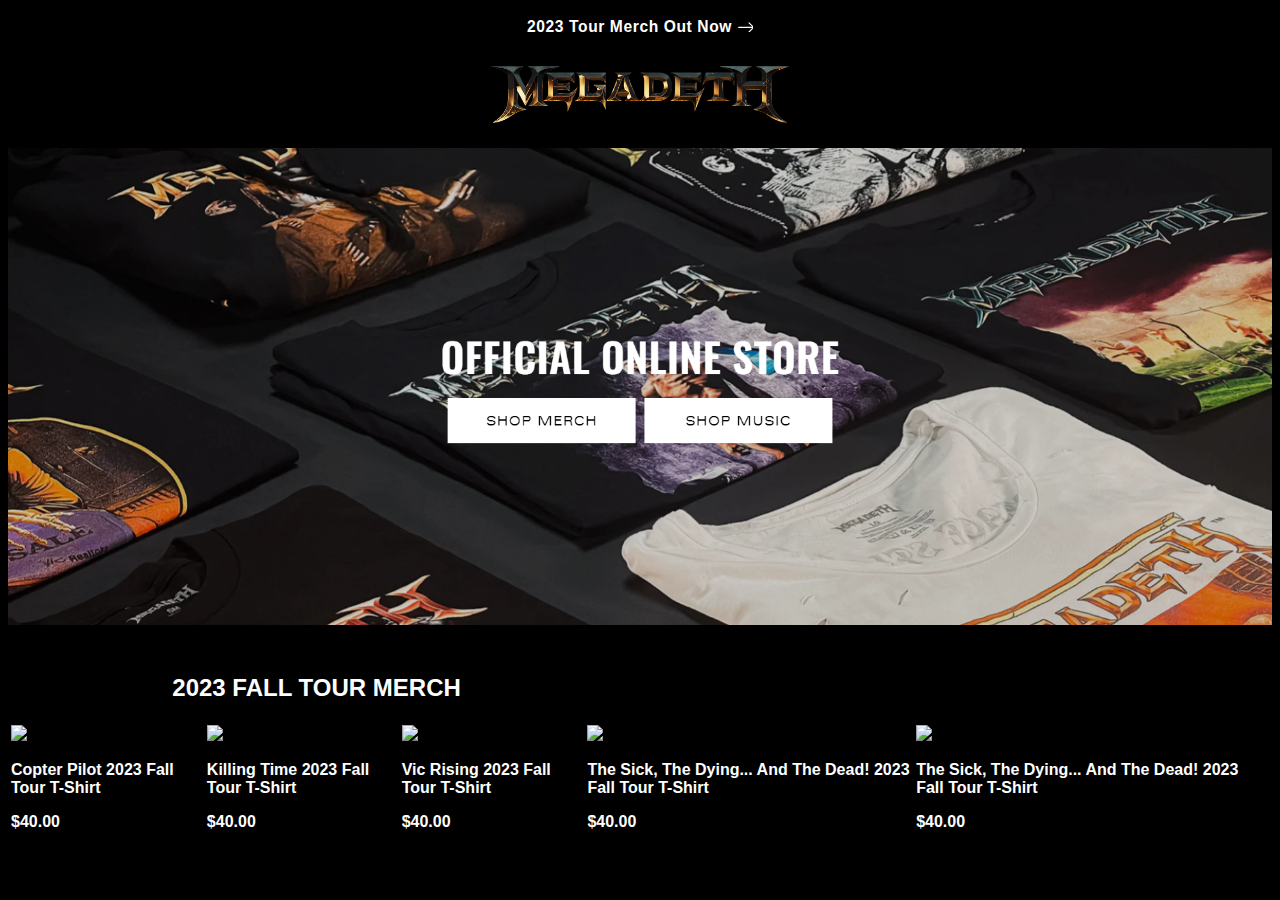
==== index.html @ 1847ee21 "Add files via upload" ====
<!DOCTYPE html>
<html lang="en" style="--header-height: 65px;">
<head>
    <meta charset="UTF-8">
    <meta name="viewport" content="width=device-width, initial-scale=1.0">
    <title>Megadeth Offical</title>
    <link rel="stylesheet" type="text/css" href="MasterLayout.css"/>
    <link rel="icon" type="image/png" href="//usstore.megadeth.com/cdn/shop/files/MEGADETH-favicon-logo.png?crop=center&height=32&v=1688750892&width=32" />
</head>
<body class="main"> 
    <div class="utilityBar">   
        <div>
            <a class="a-utilityBar" href="">
                <p class="p-utilityBar">
                    <span>2023 Tour Merch Out Now</span>
                    <svg xmlns="http://www.w3.org/2000/svg" width="16" height="16" fill="currentColor" class="bi bi-arrow-right" viewBox="0 0 14 10">
                            <path fill-rule="evenodd" d="M1 8a.5.5 0 0 1 .5-.5h11.793l-3.147-3.146a.5.5 0 0 1 .708-.708l4 4a.5.5 0 0 1 0 .708l-4 4a.5.5 0 0 1-.708-.708L13.293 8.5H1.5A.5.5 0 0 1 1 8z"/>
                    </svg>
                </p>
            </a>     
        </div>
        <div class="localization-wrapper"></div>                                 
    </div>
    <div class="top-logo">
        <img src="images/megadeth-logo.png" 
        srcset="images/megadeth-logo.png width=300 300w, images/megadeth-logo.png width=450 450w, images/megadeth-logo.png width=600 600w"
        size="(max-width: 600px) 50vw, 300px"
        />
    </div>
    <div class="mainContent">
        <div class="pic1">
            <img src="images/pic1.png" />
        </div>
        <div class="fall">
            <h2>2023 FALL TOUR MERCH</h2>
            <table class="product-table">
                <tr>
                    <td id="product-id">
                        <img src="images/tee1.png" />
                        <p id="product-name">
                            <a id="a-product-name" href="">Copter Pilot 2023 Fall Tour T-Shirt</a>
                        </p>
                        <p id="price">$40.00</p>
                    </td>
                    <td>
                        <img src="images/tee2.png" />
                        <p id="product-name">
                            <a id="a-product-name" href="">Killing Time 2023 Fall Tour T-Shirt</a>
                        </p>
                        <p id="price">$40.00</p>
                    </td>
                    <td>
                        <img src="images/tee3.png" />
                        <p id="product-name">
                            <a id="a-product-name" href="">Vic Rising 2023 Fall Tour T-Shirt</a>
                        </p>
                        <p id="price">$40.00</p>
                    </td>
                    <td>
                        <img src="images/tee4.png" />
                        <p id="product-name">
                            <a id="a-product-name" href="">The Sick, The Dying... And The Dead! 2023 Fall Tour T-Shirt</a>
                        </p>
                        <p id="price">$40.00</p>
                    </td>
                    <td>
                        <img src="images/tee4.png" />
                        <p id="product-name">
                            <a id="a-product-name" href="">The Sick, The Dying... And The Dead! 2023 Fall Tour T-Shirt</a>
                        </p>
                        <p id="price">$40.00</p>
                    </td>
                    <td></td>
                    <td></td>
                    <td></td>
                    <td></td>
                    <td></td>
                    <td></td>
                    <td></td>
                </tr>
            </table>
        </div>
        <div></div>
        <div></div>
        <div></div>
        <div></div>
        <div></div>
        <div></div>
        <div></div>
        <div></div>
        <div></div>
    </div>
    <div class="bottomMenu">
    </div>
</body>
</html>
---- MasterLayout.css ----
body{
    background-color:black;
    font-family: Oswald, sans-serif;
}

.ultilityBar{
    width:auto;
    height:40px;
}

.a-utilityBar{
    height:100%;
    color: white;
    text-decoration: none;
    text-align: center;
    letter-spacing: 0.6px;   
    --font-heading-weight: 600;
}

.a-utilityBar:hover{
    text-decoration: underline;
}

.p-utilityBar{
    margin-left: auto;
    margin-right: auto; 
    font-weight: bolder;
    font-style: normal;
    font-size: 15.6px;
}

.top-logo img{
    width: 300px;
    display: block;
    margin-left: auto;
    margin-right: auto;
    margin-top: 30px;
}

.mainContent{
    margin-top: 25px;
}

.pic1 img{
    width: 100%;
}

.fall{
    color: white;
    font-weight: bold;
    width: 100%;
    margin-top: 45px;
}

.fall h2{
    width: 70%;
    margin-left: 13%;
}

#a-product-name{
    text-decoration: none;
    color: white;
}

#a-product-name:hover{
    text-decoration: underline;
}
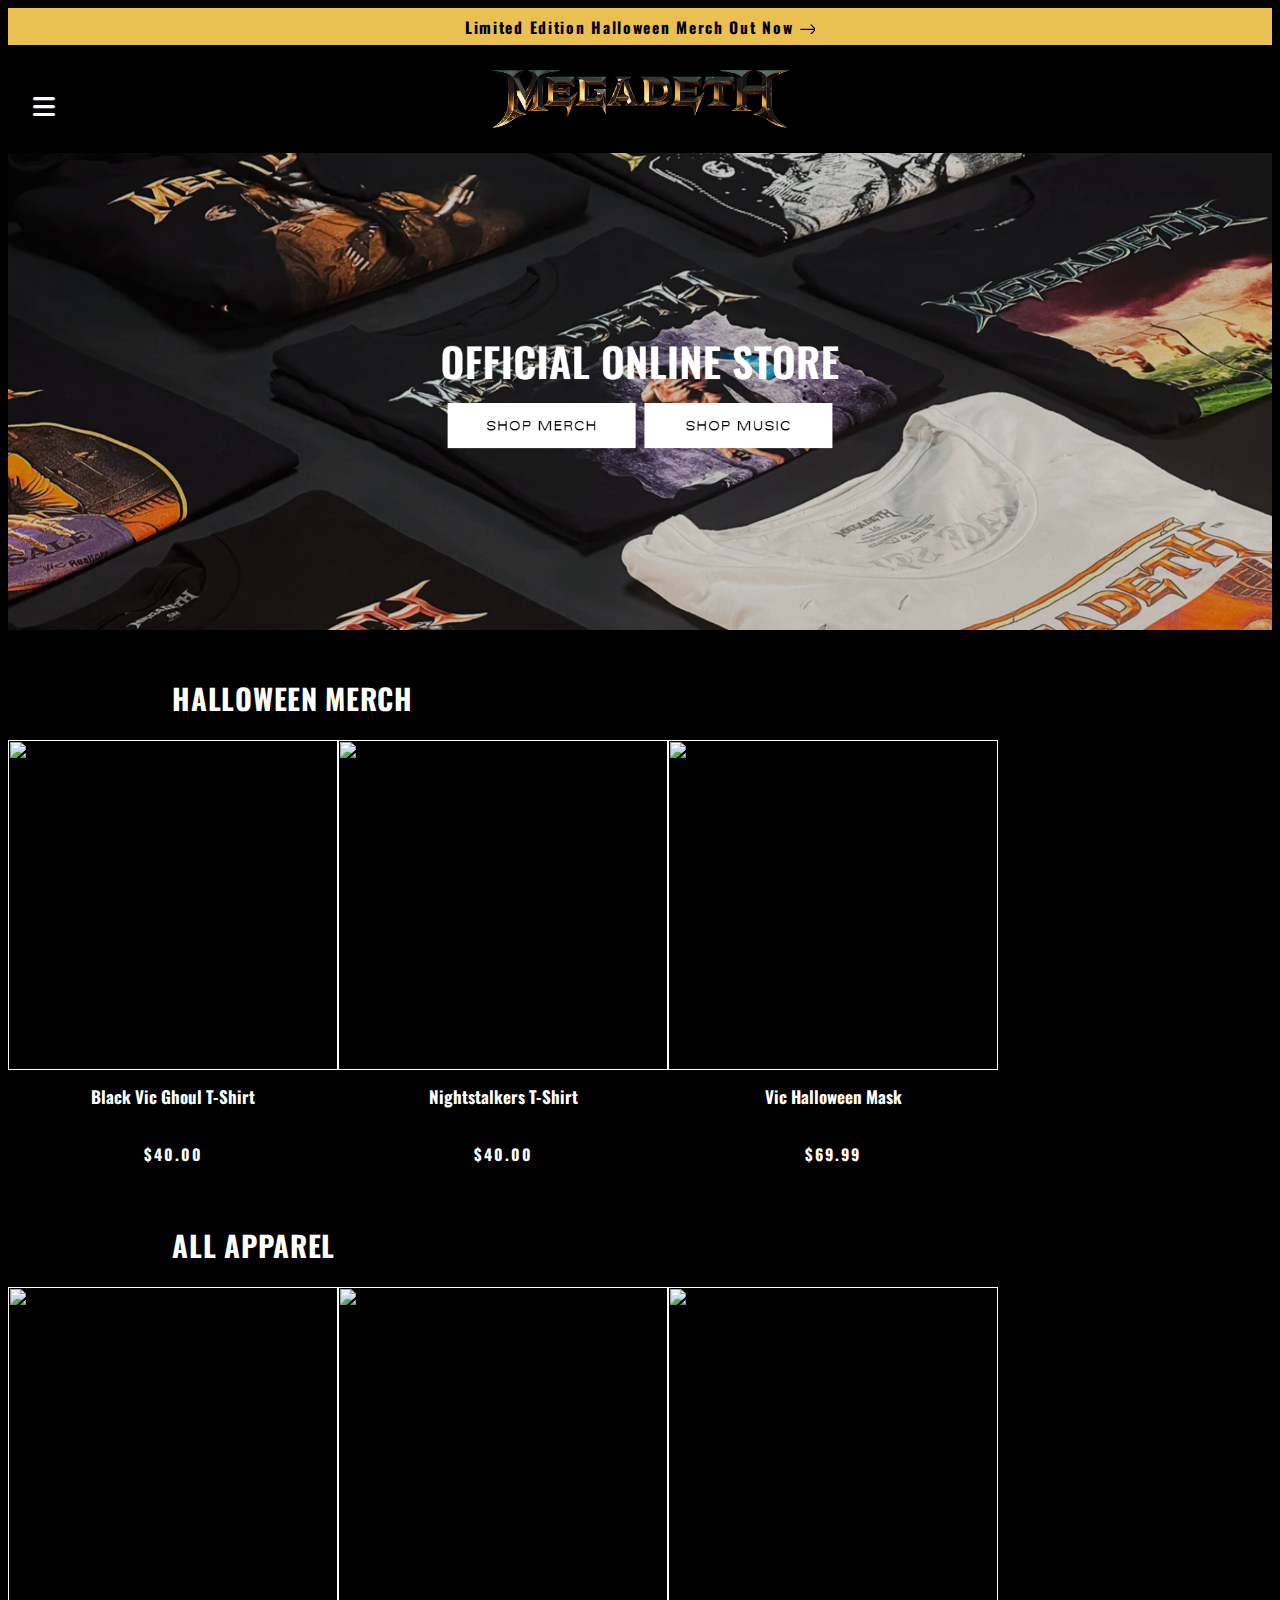
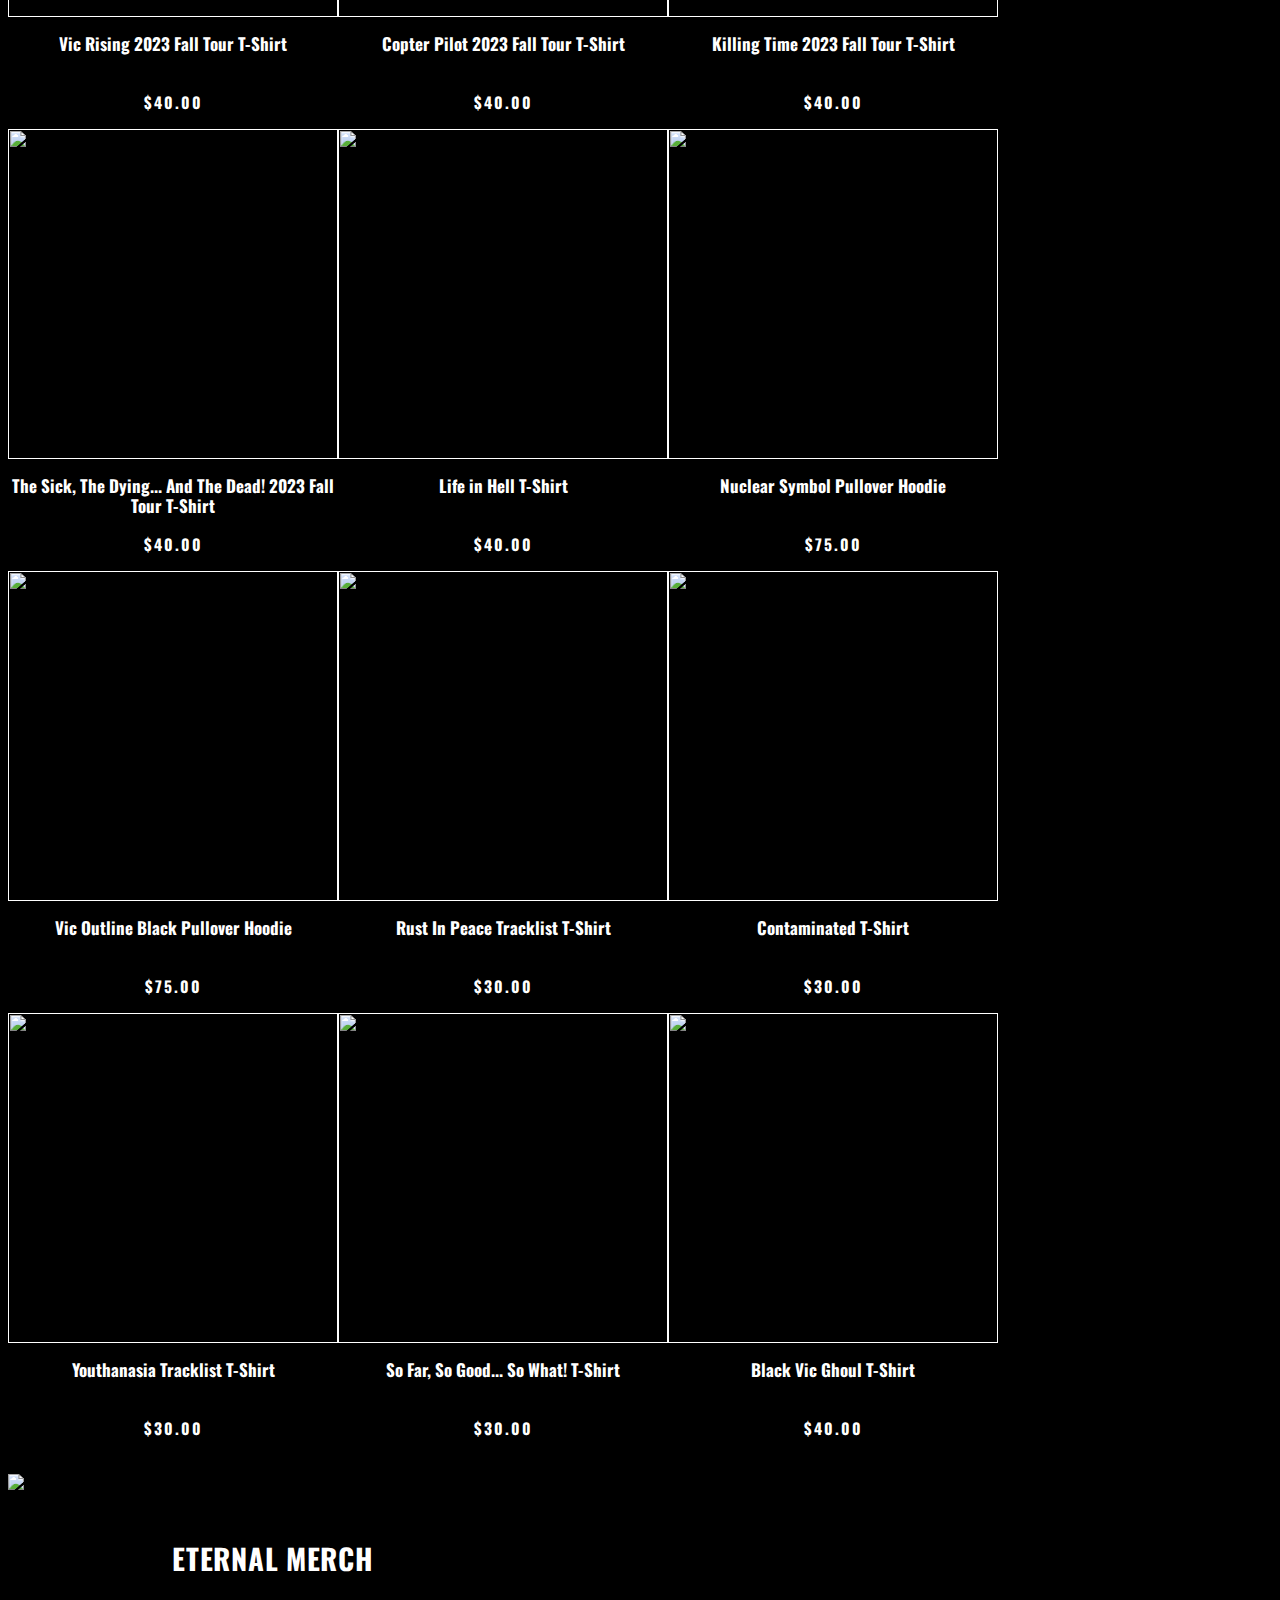
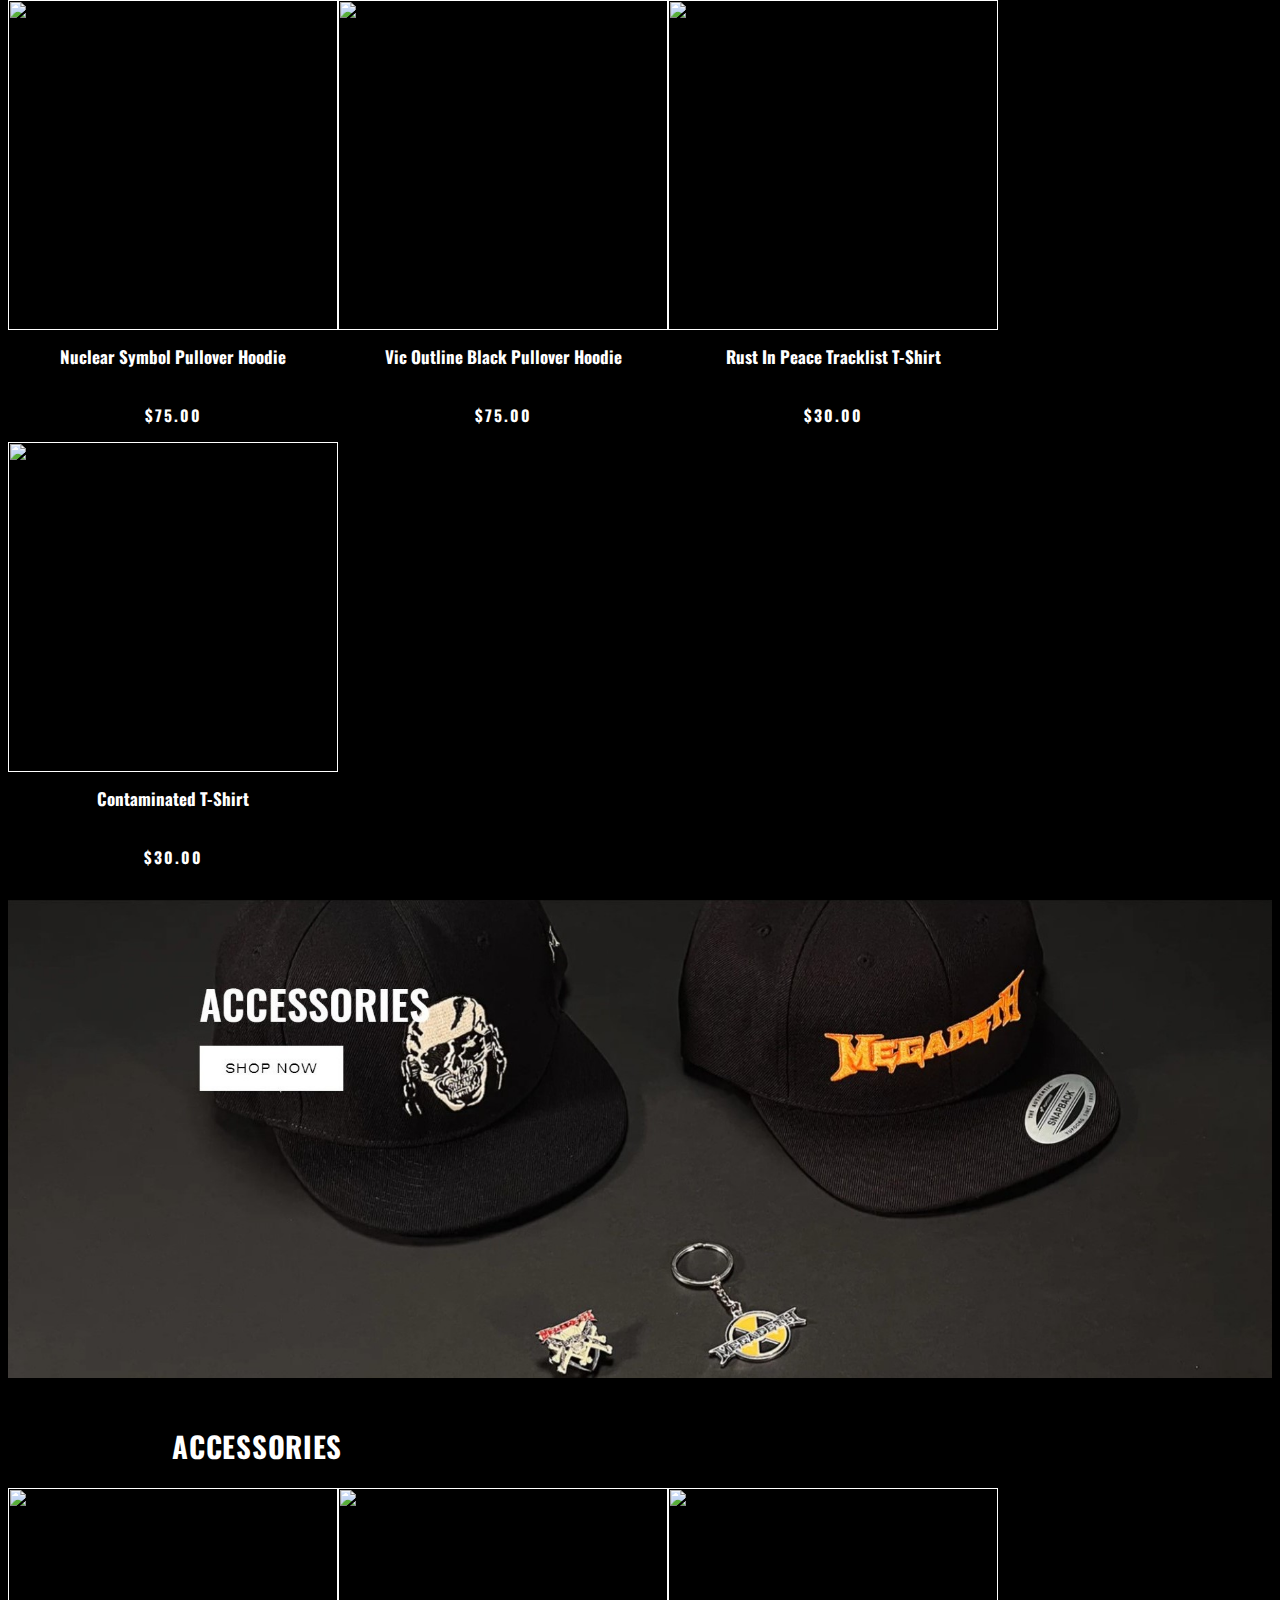
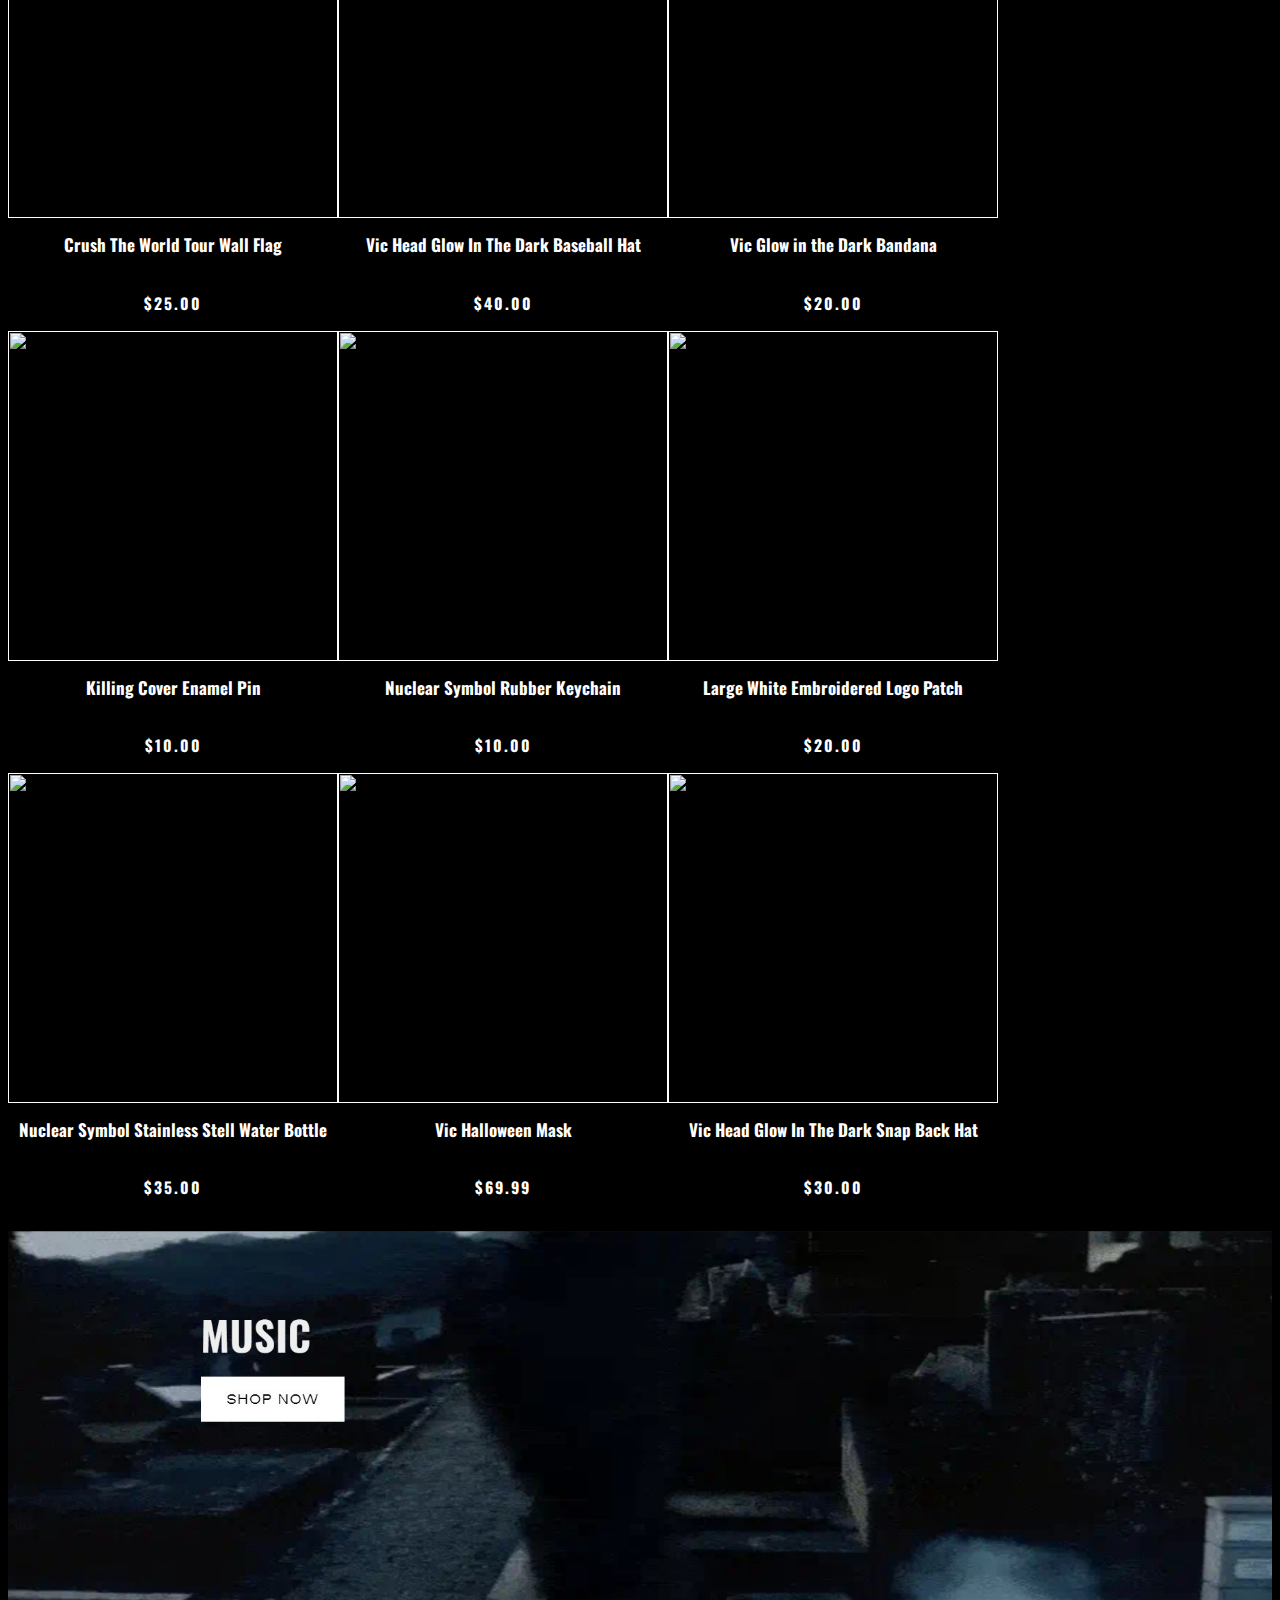
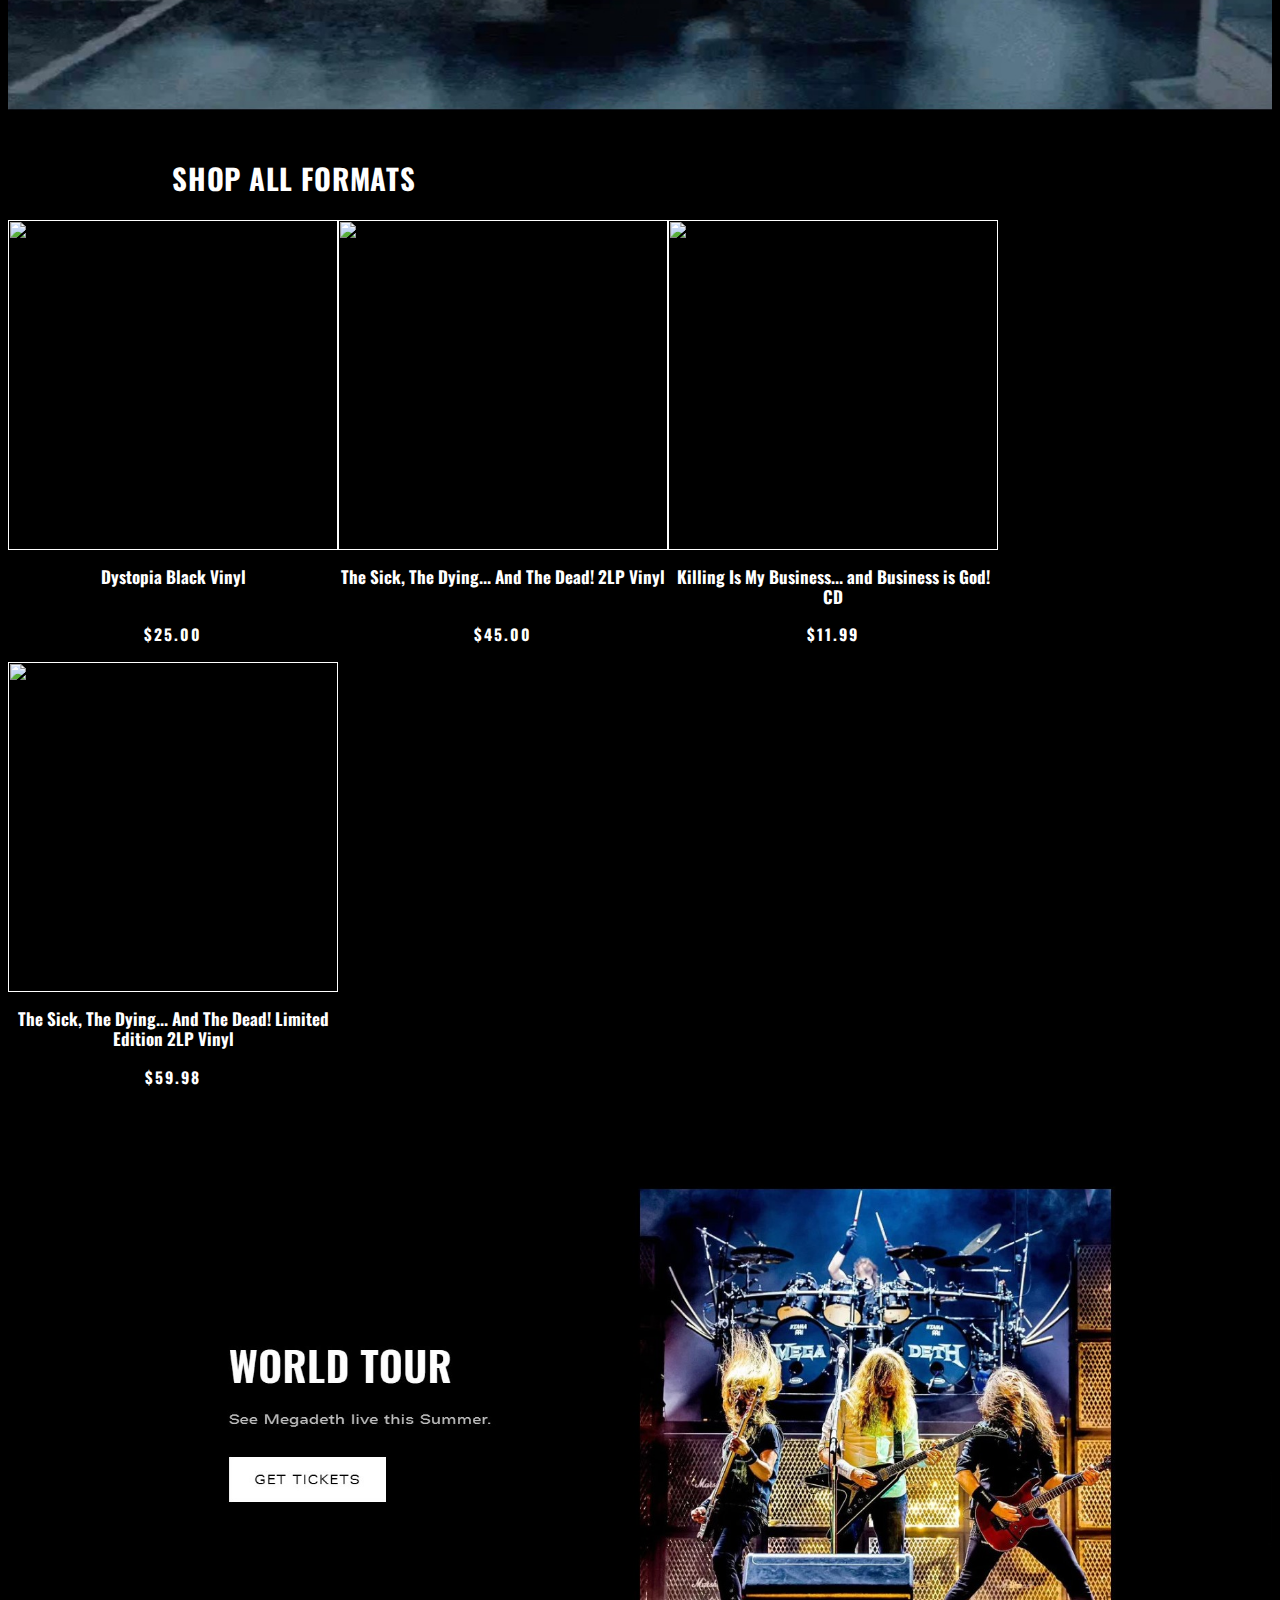
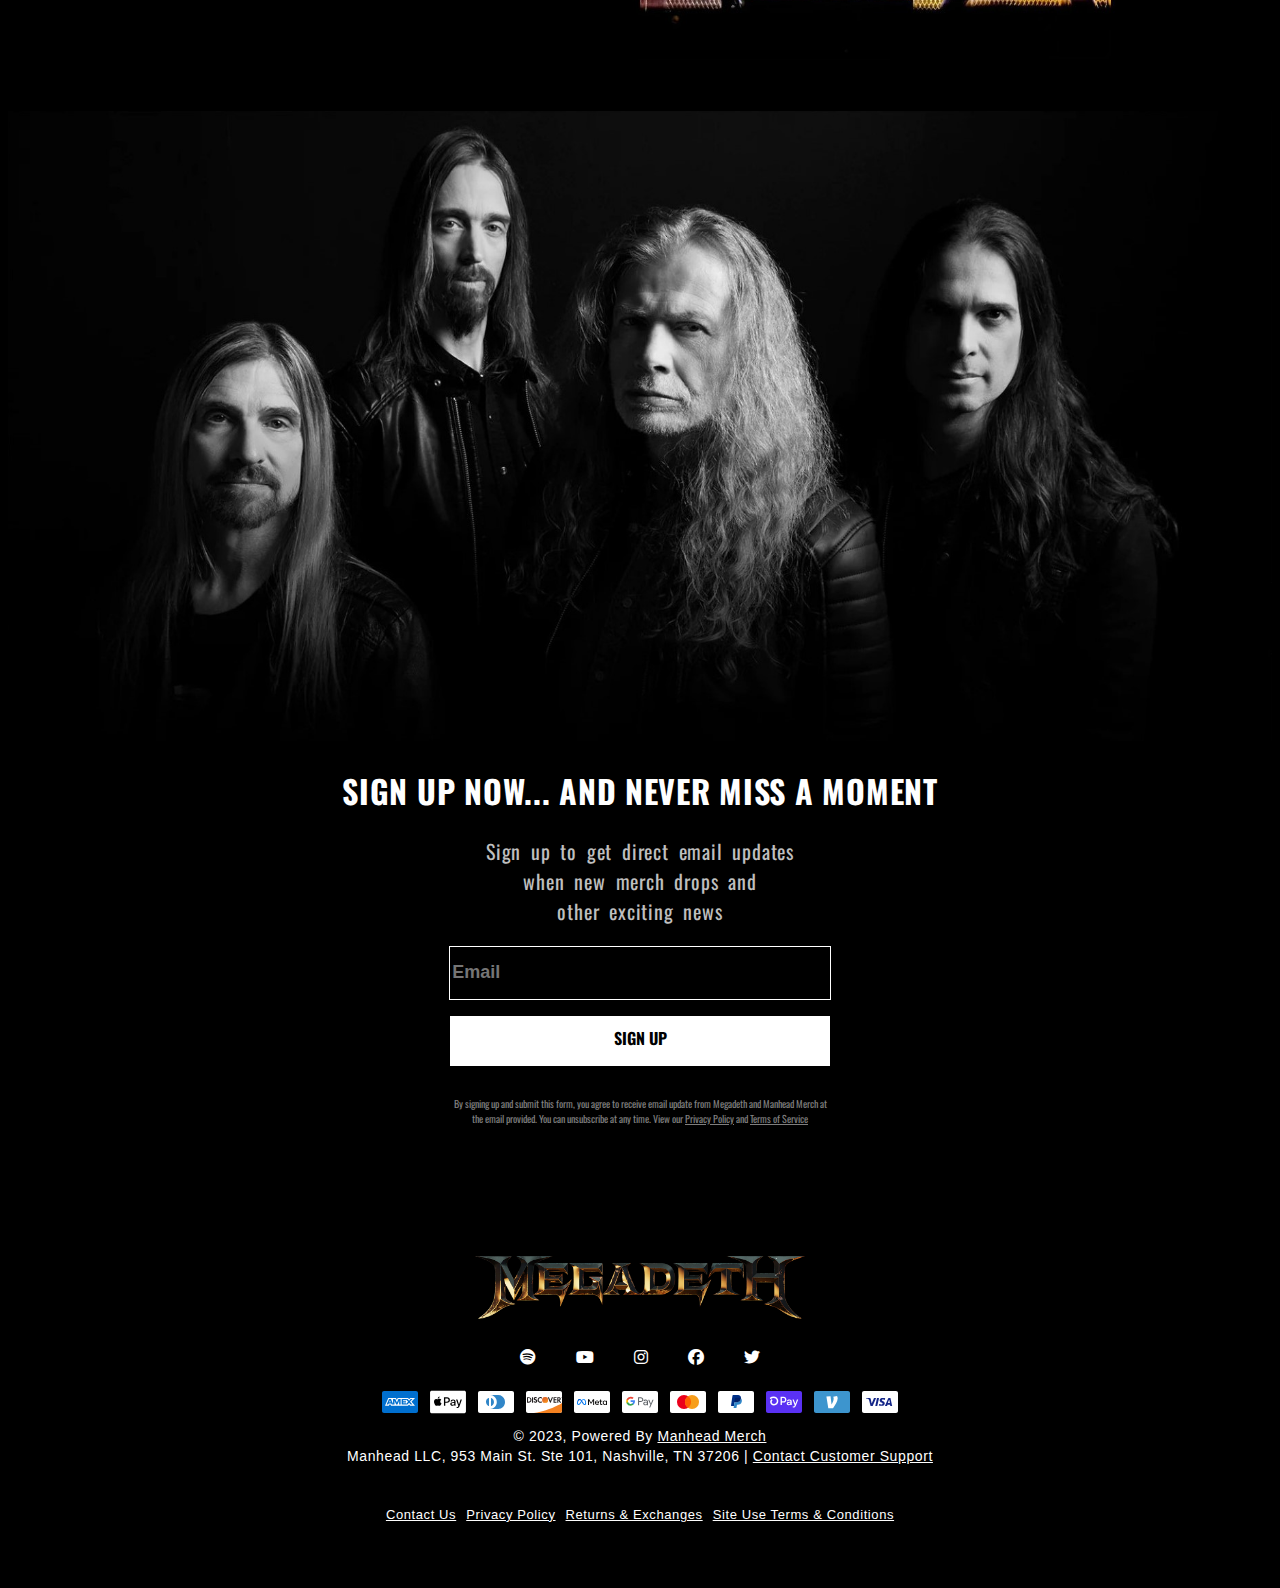
==== commit f18151d0: "Add files via upload" ====
--- a/index.html
+++ b/index.html
@@ -4,15 +4,18 @@
     <meta charset="UTF-8">
     <meta name="viewport" content="width=device-width, initial-scale=1.0">
     <title>Megadeth Offical</title>
-    <link rel="stylesheet" type="text/css" href="MasterLayout.css"/>
+    <link rel="stylesheet" type="text/css" href="Home.css"/>
     <link rel="icon" type="image/png" href="//usstore.megadeth.com/cdn/shop/files/MEGADETH-favicon-logo.png?crop=center&height=32&v=1688750892&width=32" />
+    <link rel="stylesheet" href="https://cdnjs.cloudflare.com/ajax/libs/font-awesome/6.4.0/css/all.min.css" />
+    <link href='https://fonts.googleapis.com/css?family=Oswald' rel='stylesheet'>
+    <link href="https://shopify.dev/docs/themes/architecture/settings/fonts#zurich-extended" rel="stylesheet">
 </head>
 <body class="main"> 
     <div class="utilityBar">   
         <div>
             <a class="a-utilityBar" href="">
                 <p class="p-utilityBar">
-                    <span>2023 Tour Merch Out Now</span>
+                    <span>Limited Edition Halloween Merch Out Now</span>
                     <svg xmlns="http://www.w3.org/2000/svg" width="16" height="16" fill="currentColor" class="bi bi-arrow-right" viewBox="0 0 14 10">
                             <path fill-rule="evenodd" d="M1 8a.5.5 0 0 1 .5-.5h11.793l-3.147-3.146a.5.5 0 0 1 .708-.708l4 4a.5.5 0 0 1 0 .708l-4 4a.5.5 0 0 1-.708-.708L13.293 8.5H1.5A.5.5 0 0 1 1 8z"/>
                     </svg>
@@ -21,76 +24,683 @@
         </div>
         <div class="localization-wrapper"></div>                                 
     </div>
-    <div class="top-logo">
-        <img src="images/megadeth-logo.png" 
-        srcset="images/megadeth-logo.png width=300 300w, images/megadeth-logo.png width=450 450w, images/megadeth-logo.png width=600 600w"
-        size="(max-width: 600px) 50vw, 300px"
-        />
+    <div class="top-menu">
+        <div class="top-logo">
+            <img src="images/megadeth-logo.png" 
+            srcset="images/megadeth-logo.png width=300 300w, images/megadeth-logo.png width=450 450w, images/megadeth-logo.png width=600 600w"
+            size="(max-width: 600px) 50vw, 300px" />
+        </div>
+        <div class="checkbox">
+            <nav>
+                <input type="checkbox" name="open" id="open">
+                <label for="open" class="open">
+                    <i class="fa-solid fa-bars" style="color: white;"></i>
+                </label>
+                <div class="menu">
+                    <ul class="list-menu">
+                        <li>
+                            <a class="a-sideBar" href="NewToTheShop.html">New To The Shop</a>         
+                        </li>
+                        <li>
+                            <a class="a-sideBar" href="ShopByAlbum.html">Shop By Album</a>
+                        </li>
+                        <li>
+                            <a class="a-sideBar" href="TShirts.html">T-Shirts</a>
+                        </li>
+                        <li>
+                            <a class="a-sideBar" href="Outerwear.html">Outerwear</a>
+                        </li>
+                        <li>
+                            <a class="a-sideBar" href="Accessories.html">Accessories</a>
+                        </li>
+                        <li>
+                            <a class="a-sideBar" href="Mucic.html">Music</a>
+                        </li>
+                        <li>
+                            <a class="a-sideBar" href="#">Megadeth.com</a>
+                        </li>
+                    </ul>
+                    <ul class="social-sideBar">
+                        <li>
+                            <a class="a-sideBar" href="https://twitter.com/Megadeth">
+                                <i class="fa-brands fa-twitter" style="color: #ffffff;"></i>
+                            </a>
+                        </li>
+                        <li>
+                            <a class="a-sideBar" href="https://facebook.com/Megadeth">
+                                <i class="fa-brands fa-facebook" style="color: #ffffff;"></i>
+                            </a>
+                        </li>
+                        <li>
+                            <a class="a-sideBar" href="https://instagram.com/Megadeth/">
+                                <i class="fa-brands fa-instagram" style="color: #ffffff;"></i>
+                            </a>
+                        </li>
+                        <li>
+                            <a class="a-sideBar" href="https://youtube.com/@Megadeth">
+                                <i class="fa-brands fa-youtube" style="color: #ffffff;"></i>
+                            </a>
+                         </li>>
+                    </ul>
+                </div>
+            </nav>          
+        </div>
     </div>
     <div class="mainContent">
-        <div class="pic1">
-            <img src="images/pic1.png" />
-        </div>
-        <div class="fall">
-            <h2>2023 FALL TOUR MERCH</h2>
-            <table class="product-table">
-                <tr>
-                    <td id="product-id">
-                        <img src="images/tee1.png" />
-                        <p id="product-name">
-                            <a id="a-product-name" href="">Copter Pilot 2023 Fall Tour T-Shirt</a>
-                        </p>
-                        <p id="price">$40.00</p>
-                    </td>
-                    <td>
-                        <img src="images/tee2.png" />
-                        <p id="product-name">
-                            <a id="a-product-name" href="">Killing Time 2023 Fall Tour T-Shirt</a>
-                        </p>
-                        <p id="price">$40.00</p>
-                    </td>
-                    <td>
-                        <img src="images/tee3.png" />
-                        <p id="product-name">
-                            <a id="a-product-name" href="">Vic Rising 2023 Fall Tour T-Shirt</a>
-                        </p>
-                        <p id="price">$40.00</p>
-                    </td>
-                    <td>
-                        <img src="images/tee4.png" />
-                        <p id="product-name">
-                            <a id="a-product-name" href="">The Sick, The Dying... And The Dead! 2023 Fall Tour T-Shirt</a>
-                        </p>
-                        <p id="price">$40.00</p>
-                    </td>
-                    <td>
-                        <img src="images/tee4.png" />
-                        <p id="product-name">
-                            <a id="a-product-name" href="">The Sick, The Dying... And The Dead! 2023 Fall Tour T-Shirt</a>
-                        </p>
-                        <p id="price">$40.00</p>
-                    </td>
-                    <td></td>
-                    <td></td>
-                    <td></td>
-                    <td></td>
-                    <td></td>
-                    <td></td>
-                    <td></td>
-                </tr>
-            </table>
-        </div>
-        <div></div>
-        <div></div>
-        <div></div>
-        <div></div>
-        <div></div>
-        <div></div>
-        <div></div>
-        <div></div>
-        <div></div>
+        <div class="mainPic">
+            <img src="images/store.png"/>
+        </div>
+        <div class="product">
+            <h2>HALLOWEEN MERCH</h2>
+            <ul class="product-list">
+                <li>
+                    <a id="a-product-id" href="">
+                        <div id="product-img">
+                            <img src="images/halloween/hallow1.webp"/>                               
+                        </div>
+                        <div id="product-name">
+                            <p>Black Vic Ghoul T-Shirt</p>
+                        </div>
+                    </a>      
+                    <p id="product-price">$40.00</p>
+                </li>
+                <li>
+                    <a id="a-product-id" href="">
+                        <div id="product-img">
+                            <img src="images/halloween/hallow2.webp"/>                               
+                        </div>
+                        <div id="product-name">
+                            <p>Nightstalkers T-Shirt</p>
+                        </div>
+                    </a>
+                    <p id="product-price">$40.00</p>
+                </li>
+                <li>
+                    <a id="a-product-id" href="">
+                        <div id="product-img">
+                            <img src="images/halloween/hallow3.webp"/>                               
+                        </div>
+                        <div id="product-name">
+                            <p>Vic Halloween Mask</p>
+                        </div>
+                    </a>
+                    <p id="product-price">$69.99</p>
+                </li>
+            </ul>
+        </div>
+        <div class="product">
+            <h2>ALL APPAREL</h2>
+            <ul class="product-list">
+                <li>
+                    <a id="a-product-id" href="">
+                        <div id="product-img">
+                            <img src="images/apparel/apparel1.webp"/>                               
+                        </div>
+                        <div id="product-name">
+                            <p>Vic Rising 2023 Fall Tour T-Shirt</p>
+                        </div>
+                    </a>      
+                    <p id="product-price">$40.00</p>
+                </li>
+                <li>
+                    <a id="a-product-id" href="">
+                        <div id="product-img">
+                            <img src="images/apparel/apparel2.webp"/>                               
+                        </div>
+                        <div id="product-name">
+                            <p>Copter Pilot 2023 Fall Tour T-Shirt</p>
+                        </div>
+                    </a>      
+                    <p id="product-price">$40.00</p>
+                </li>
+                <li>
+                    <a id="a-product-id" href="">
+                        <div id="product-img">
+                            <img src="images/apparel/apparel3.webp"/>                               
+                        </div>
+                        <div id="product-name">
+                            <p>Killing Time 2023 Fall Tour T-Shirt</p>
+                        </div>
+                    </a>      
+                    <p id="product-price">$40.00</p>
+                </li>
+                <li>
+                    <a id="a-product-id" href="">
+                        <div id="product-img">
+                            <img src="images/apparel/apparel4.webp"/>                               
+                        </div>
+                        <div id="product-name">
+                            <p>The Sick, The Dying... And The Dead! 2023 Fall Tour T-Shirt</p>
+                        </div>
+                    </a>      
+                    <p id="product-price">$40.00</p>
+                </li>
+                <li>
+                    <a id="a-product-id" href="">
+                    <div id="product-img">
+                        <img src="images/apparel/apparel5.webp"/>                               
+                    </div>
+                    <div id="product-name">
+                        <p>Life in Hell T-Shirt</p>
+                    </div>
+                    </a>      
+                    <p id="product-price">$40.00</p>
+                </li>
+                <li>
+                    <a id="a-product-id" href="">
+                        <div id="product-img">
+                            <img src="images/apparel/apparel6.webp"/>                               
+                        </div>
+                        <div id="product-name">
+                            <p>Nuclear Symbol Pullover Hoodie</p>
+                        </div>
+                    </a>      
+                    <p id="product-price">$75.00</p>
+                </li>
+                <li>
+                    <a id="a-product-id" href="">
+                        <div id="product-img">
+                            <img src="images/apparel/apparel7.webp"/>                               
+                        </div>
+                        <div id="product-name">
+                            <p>Vic Outline Black Pullover Hoodie</p>
+                        </div>
+                    </a>      
+                    <p id="product-price">$75.00</p>
+                </li>
+                <li>
+                    <a id="a-product-id" href="">
+                        <div id="product-img">
+                            <img src="images/apparel/apparel8.webp"/>                               
+                        </div>
+                        <div id="product-name">
+                            <p>Rust In Peace Tracklist T-Shirt</p>
+                        </div>
+                    </a>      
+                    <p id="product-price">$30.00</p>
+                </li>
+                <li>
+                    <a id="a-product-id" href="">
+                        <div id="product-img">
+                            <img src="images/apparel/apparel9.webp"/>                               
+                        </div>
+                        <div id="product-name">
+                            <p>Contaminated T-Shirt</p>
+                        </div>
+                    </a>      
+                    <p id="product-price">$30.00</p>
+                </li>
+                <li>
+                    <a id="a-product-id" href="">
+                        <div id="product-img">
+                            <img src="images/apparel/apparel10.webp"/>                               
+                        </div>
+                        <div id="product-name">
+                            <p>Youthanasia Tracklist T-Shirt</p>
+                        </div>
+                    </a>      
+                    <p id="product-price">$30.00</p>
+                </li>
+                <li>
+                    <a id="a-product-id" href="">
+                        <div id="product-img">
+                            <img src="images/apparel/apparel11.webp"/>                               
+                        </div>
+                        <div id="product-name">
+                            <p>So Far, So Good... So What! T-Shirt </p>
+                        </div>
+                    </a>      
+                    <p id="product-price">$30.00</p>
+                </li>
+                <li>
+                    <a id="a-product-id" href="">
+                        <div id="product-img">
+                            <img src="images/apparel/apparel12.webp"/>                               
+                        </div>
+                        <div id="product-name">
+                            <p>Black Vic Ghoul T-Shirt</p>
+                        </div>
+                    </a>      
+                    <p id="product-price">$40.00</p>
+                </li>
+            </ul>
+        </div>
+        <div class="mainPic">
+            <img src="images/eternal.jpg"/>
+        </div>
+        <div class="product"> 
+            <h2>ETERNAL MERCH</h2>
+            <ul class="product-list">
+                <li>
+                    <a id="a-product-id" href="">
+                        <div id="product-img">
+                            <img src="images/eternal/eternal1.webp"/>                               
+                        </div>
+                        <div id="product-name">
+                            <p>Nuclear Symbol Pullover Hoodie</p>
+                        </div>
+                    </a>      
+                    <p id="product-price">$75.00</p>
+                </li>
+                <li>
+                    <a id="a-product-id" href="">
+                        <div id="product-img">
+                            <img src="images/eternal/eternal2.webp"/>                               
+                        </div>
+                        <div id="product-name">
+                            <p>Vic Outline Black Pullover Hoodie</p>
+                        </div>
+                    </a>      
+                    <p id="product-price">$75.00</p>
+                </li>
+                <li>
+                    <a id="a-product-id" href="">
+                        <div id="product-img">
+                            <img src="images/eternal/eternal3.webp"/>                               
+                        </div>
+                        <div id="product-name">
+                            <p>Rust In Peace Tracklist T-Shirt</p>
+                        </div>
+                    </a>      
+                    <p id="product-price">$30.00</p>
+                </li>
+                <li>
+                    <a id="a-product-id" href="">
+                        <div id="product-img">
+                            <img src="images/eternal/eternal4.webp"/>                               
+                        </div>
+                        <div id="product-name">
+                            <p>Contaminated T-Shirt</p>
+                        </div>
+                    </a>      
+                    <p id="product-price">$30.00</p>
+                </li>
+            </ul>
+        </div>
+        <div class="mainPic">
+            <img src="images/accessories.jpg"/>
+        </div>
+        <div class="product">
+            <h2>ACCESSORIES</h2>
+            <ul class="product-list">
+                <li>
+                    <a id="a-product-id" href="">
+                        <div id="product-img">
+                            <img src="images/accessories/access1.webp"/>                               
+                        </div>
+                        <div id="product-name">
+                            <p>Crush The World Tour Wall Flag</p>
+                        </div>
+                    </a>      
+                    <p id="product-price">$25.00</p>
+                </li>
+                <li>
+                    <a id="a-product-id" href="">
+                        <div id="product-img">
+                            <img src="images/accessories/access2.webp"/>                               
+                        </div>
+                        <div id="product-name">
+                            <p>Vic Head Glow In The Dark Baseball Hat</p>
+                        </div>
+                    </a>      
+                    <p id="product-price">$40.00</p>
+                </li>
+                <li>
+                    <a id="a-product-id" href="">
+                        <div id="product-img">
+                            <img src="images/accessories/access3.webp"/>                               
+                        </div>
+                        <div id="product-name">
+                            <p>Vic Glow in the Dark Bandana</p>
+                        </div>
+                    </a>      
+                    <p id="product-price">$20.00</p>
+                </li>
+                <li>
+                    <a id="a-product-id" href="">
+                        <div id="product-img">
+                            <img src="images/accessories/access4.webp"/>                               
+                        </div>
+                        <div id="product-name">
+                            <p>Killing Cover Enamel Pin</p>
+                        </div>
+                    </a>      
+                    <p id="product-price">$10.00</p>
+                </li>
+                <li>
+                    <a id="a-product-id" href="">
+                        <div id="product-img">
+                            <img src="images/accessories/access5.webp"/>                               
+                        </div>
+                        <div id="product-name">
+                            <p>Nuclear Symbol Rubber Keychain</p>
+                        </div>
+                    </a>      
+                    <p id="product-price">$10.00</p>
+                </li>
+                <li>
+                    <a id="a-product-id" href="">
+                        <div id="product-img">
+                            <img src="images/accessories/access6.webp"/>                               
+                        </div>
+                        <div id="product-name">
+                            <p>Large White Embroidered Logo Patch</p>
+                        </div>
+                    </a>      
+                    <p id="product-price">$20.00</p>
+                </li>
+                <li>
+                    <a id="a-product-id" href="">
+                        <div id="product-img">
+                            <img src="images/accessories/access7.webp"/>                               
+                        </div>
+                        <div id="product-name">
+                            <p>Nuclear Symbol Stainless Stell Water Bottle</p>
+                        </div>
+                    </a>      
+                    <p id="product-price">$35.00</p>
+                </li>
+                <li>
+                    <a id="a-product-id" href="">
+                        <div id="product-img">
+                            <img src="images/accessories/access8.webp"/>                               
+                        </div>
+                        <div id="product-name">
+                            <p>Vic Halloween Mask</p>
+                        </div>
+                    </a>      
+                    <p id="product-price">$69.99</p>
+                </li>
+                <li>
+                    <a id="a-product-id" href="">
+                        <div id="product-img">
+                            <img src="images/accessories/access9.webp"/>                               
+                        </div>
+                        <div id="product-name">
+                            <p>Vic Head Glow In The Dark Snap Back Hat</p>
+                        </div>
+                    </a>      
+                    <p id="product-price">$30.00</p>
+                </li>
+            </ul>
+        </div>
+        <div class="mainPic">
+            <img  src="images/music.jpg"/>
+        </div>
+        <div class="product">
+            <h2>SHOP ALL FORMATS</h2>
+            <ul class="product-list">
+                <li>
+                    <a id="a-product-id" href="">
+                        <div id="product-img">
+                            <img src="images/music/music1.webp"/>                               
+                        </div>
+                        <div id="product-name">
+                            <p>Dystopia Black Vinyl</p>
+                        </div>
+                    </a>      
+                    <p id="product-price">$25.00</p>
+                </li>
+                <li>
+                    <a id="a-product-id" href="">
+                        <div id="product-img">
+                            <img src="images/music/music2.webp"/>                               
+                        </div>
+                        <div id="product-name">
+                            <p>The Sick, The Dying... And The Dead! 2LP Vinyl</p>
+                        </div>
+                    </a>      
+                    <p id="product-price">$45.00</p>
+                </li>
+                <li>
+                    <a id="a-product-id" href="">
+                        <div id="product-img">
+                            <img src="images/music/music3.webp"/>                               
+                        </div>
+                        <div id="product-name">
+                            <p>Killing Is My Business... and Business is God! CD</p>
+                        </div>
+                    </a>      
+                    <p id="product-price">$11.99</p>
+                </li>
+                <li>
+                    <a id="a-product-id" href="">
+                        <div id="product-img">
+                            <img src="images/music/music4.webp"/>                               
+                        </div>
+                        <div id="product-name">
+                            <p>The Sick, The Dying... And The Dead! Limited Edition 2LP Vinyl</p>
+                        </div>
+                    </a>      
+                    <p id="product-price">$59.98</p>
+                </li>
+            </ul>
+        </div>
+        <div class="mainPic">
+            <img src="images/worldtour.jpg"/>
+        </div>
+        <div class="mainPic">
+            <img src="images/band.jpg"/>
+        </div>
+        <div class="text">
+            <h1>SIGN UP NOW... AND NEVER MISS A MOMENT</h1>
+            <p>Sign up to get direct email updates <br> when new merch drops and <br> other exciting news</p>
+        </div>
+        <div>
+            <div class="email">
+                <input type="text" placeholder="Email"/>
+            </div>
+            <div>
+                <a href="#" class="signUp">
+                    <div>
+                        <p>SIGN UP</p>
+                    </div>
+                </a>
+            </div>
+            <div class="mini-text">
+                <p>By signing up and submit this form, you agree to receive email update from Megadeth and Manhead Merch at the email provided. You can unsubscribe at any time. View our <a href="#">Privacy Policy</a> and <a href="#">Terms of Service</a></p>
+            </div>
+        </div>
     </div>
     <div class="bottomMenu">
+        <div>
+            <img src="images/megadeth-logo.png"/>   
+        </div>
+        <div>
+            <ul class="bM-social">
+                <li>
+                    <a class="a-sideBar" href="https://open.spotify.com/artist/1Yox196W7bzVNZI7RBaPnf">
+                        <i class="fa-brands fa-spotify" style="color: #ffffff;"></i>
+                    </a>
+                </li>
+                <li>
+                    <a class="a-sideBar" href="https://www.youtube.com/@Megadeth">
+                        <i class="fa-brands fa-youtube" style="color: #ffffff;"></i>
+                    </a>
+                </li>
+                <li>
+                    <a class="a-sideBar" href="https://instagram.com/Megadeth/">
+                        <i class="fa-brands fa-instagram" style="color: #ffffff;"></i>
+                    </a>
+                </li>
+                <li>
+                    <a class="a-sideBar" href="https://facebook.com/Megadeth">
+                        <i class="fa-brands fa-facebook" style="color: #ffffff;"></i>
+                    </a>
+                </li> 
+                <li>
+                    <a class="a-sideBar" href="https://twitter.com/Megadeth">
+                        <i class="fa-brands fa-twitter" style="color: #ffffff;"></i>
+                    </a>
+                </li>
+            </ul>
+        </div>
+        <div>
+            <ul class="payment">
+                <li>
+                    <svg class="icon icon--full-color" xmlns="http://www.w3.org/2000/svg" role="img" viewBox="0 0 38 24" width="38" height="24" aria-labelledby="pi-american_express">
+                        <title id="pi-american_express">American Express</title>
+                        <g fill="none">
+                            <path fill="#000" d="M35,0 L3,0 C1.3,0 0,1.3 0,3 L0,21 C0,22.7 1.4,24 3,24 L35,24 C36.7,24 38,22.7 38,21 L38,3 C38,1.3 36.6,0 35,0 Z" opacity=".07"></path>
+                            <path fill="#006FCF" d="M35,1 C36.1,1 37,1.9 37,3 L37,21 C37,22.1 36.1,23 35,23 L3,23 C1.9,23 1,22.1 1,21 L1,3 C1,1.9 1.9,1 3,1 L35,1"></path>
+                            <path fill="#FFF" d="M8.971,10.268 L9.745,12.144 L8.203,12.144 L8.971,10.268 Z M25.046,10.346 L22.069,10.346 L22.069,11.173 L24.998,11.173 L24.998,12.412 L22.075,12.412 L22.075,13.334 L25.052,13.334 L25.052,14.073 L27.129,11.828 L25.052,9.488 L25.046,10.346 L25.046,10.346 Z M10.983,8.006 L14.978,8.006 L15.865,9.941 L16.687,8 L27.057,8 L28.135,9.19 L29.25,8 L34.013,8 L30.494,11.852 L33.977,15.68 L29.143,15.68 L28.065,14.49 L26.94,15.68 L10.03,15.68 L9.536,14.49 L8.406,14.49 L7.911,15.68 L4,15.68 L7.286,8 L10.716,8 L10.983,8.006 Z M19.646,9.084 L17.407,9.084 L15.907,12.62 L14.282,9.084 L12.06,9.084 L12.06,13.894 L10,9.084 L8.007,9.084 L5.625,14.596 L7.18,14.596 L7.674,13.406 L10.27,13.406 L10.764,14.596 L13.484,14.596 L13.484,10.661 L15.235,14.602 L16.425,14.602 L18.165,10.673 L18.165,14.603 L19.623,14.603 L19.647,9.083 L19.646,9.084 Z M28.986,11.852 L31.517,9.084 L29.695,9.084 L28.094,10.81 L26.546,9.084 L20.652,9.084 L20.652,14.602 L26.462,14.602 L28.076,12.864 L29.624,14.602 L31.499,14.602 L28.987,11.852 L28.986,11.852 Z"></path>
+                        </g>
+                    </svg>
+                </li>
+                <li>
+                    <svg class="icon icon--full-color" version="1.1" xmlns="http://www.w3.org/2000/svg" role="img" x="0" y="0" width="38" height="24" viewBox="0 0 165.521 105.965" xml:space="preserve" aria-labelledby="pi-apple_pay">
+                        <title id="pi-apple_pay">Apple Pay</title>
+                        <path fill="#000" d="M150.698 0H14.823c-.566 0-1.133 0-1.698.003-.477.004-.953.009-1.43.022-1.039.028-2.087.09-3.113.274a10.51 10.51 0 0 0-2.958.975 9.932 9.932 0 0 0-4.35 4.35 10.463 10.463 0 0 0-.975 2.96C.113 9.611.052 10.658.024 11.696a70.22 70.22 0 0 0-.022 1.43C0 13.69 0 14.256 0 14.823v76.318c0 .567 0 1.132.002 1.699.003.476.009.953.022 1.43.028 1.036.09 2.084.275 3.11a10.46 10.46 0 0 0 .974 2.96 9.897 9.897 0 0 0 1.83 2.52 9.874 9.874 0 0 0 2.52 1.83c.947.483 1.917.79 2.96.977 1.025.183 2.073.245 3.112.273.477.011.953.017 1.43.02.565.004 1.132.004 1.698.004h135.875c.565 0 1.132 0 1.697-.004.476-.002.952-.009 1.431-.02 1.037-.028 2.085-.09 3.113-.273a10.478 10.478 0 0 0 2.958-.977 9.955 9.955 0 0 0 4.35-4.35c.483-.947.789-1.917.974-2.96.186-1.026.246-2.074.274-3.11.013-.477.02-.954.022-1.43.004-.567.004-1.132.004-1.699V14.824c0-.567 0-1.133-.004-1.699a63.067 63.067 0 0 0-.022-1.429c-.028-1.038-.088-2.085-.274-3.112a10.4 10.4 0 0 0-.974-2.96 9.94 9.94 0 0 0-4.35-4.35A10.52 10.52 0 0 0 156.939.3c-1.028-.185-2.076-.246-3.113-.274a71.417 71.417 0 0 0-1.431-.022C151.83 0 151.263 0 150.698 0z"></path>
+                        <path fill="#FFF" d="M150.698 3.532l1.672.003c.452.003.905.008 1.36.02.793.022 1.719.065 2.583.22.75.135 1.38.34 1.984.648a6.392 6.392 0 0 1 2.804 2.807c.306.6.51 1.226.645 1.983.154.854.197 1.783.218 2.58.013.45.019.9.02 1.36.005.557.005 1.113.005 1.671v76.318c0 .558 0 1.114-.004 1.682-.002.45-.008.9-.02 1.35-.022.796-.065 1.725-.221 2.589a6.855 6.855 0 0 1-.645 1.975 6.397 6.397 0 0 1-2.808 2.807c-.6.306-1.228.511-1.971.645-.881.157-1.847.2-2.574.22-.457.01-.912.017-1.379.019-.555.004-1.113.004-1.669.004H14.801c-.55 0-1.1 0-1.66-.004a74.993 74.993 0 0 1-1.35-.018c-.744-.02-1.71-.064-2.584-.22a6.938 6.938 0 0 1-1.986-.65 6.337 6.337 0 0 1-1.622-1.18 6.355 6.355 0 0 1-1.178-1.623 6.935 6.935 0 0 1-.646-1.985c-.156-.863-.2-1.788-.22-2.578a66.088 66.088 0 0 1-.02-1.355l-.003-1.327V14.474l.002-1.325a66.7 66.7 0 0 1 .02-1.357c.022-.792.065-1.717.222-2.587a6.924 6.924 0 0 1 .646-1.981c.304-.598.7-1.144 1.18-1.623a6.386 6.386 0 0 1 1.624-1.18 6.96 6.96 0 0 1 1.98-.646c.865-.155 1.792-.198 2.586-.22.452-.012.905-.017 1.354-.02l1.677-.003h135.875"></path>
+                        <g>
+                            <path fill="#000" d="M43.508 35.77c1.404-1.755 2.356-4.112 2.105-6.52-2.054.102-4.56 1.355-6.012 3.112-1.303 1.504-2.456 3.959-2.156 6.266 2.306.2 4.61-1.152 6.063-2.858"></path>
+                            <path fill="#000" d="M45.587 39.079c-3.35-.2-6.196 1.9-7.795 1.9-1.6 0-4.049-1.8-6.698-1.751-3.447.05-6.645 2-8.395 5.1-3.598 6.2-.95 15.4 2.55 20.45 1.699 2.5 3.747 5.25 6.445 5.151 2.55-.1 3.549-1.65 6.647-1.65 3.097 0 3.997 1.65 6.696 1.6 2.798-.05 4.548-2.5 6.247-5 1.95-2.85 2.747-5.6 2.797-5.75-.05-.05-5.396-2.101-5.446-8.251-.05-5.15 4.198-7.6 4.398-7.751-2.399-3.548-6.147-3.948-7.447-4.048"></path>
+                        </g>
+                        <g>
+                            <path fill="#000" d="M78.973 32.11c7.278 0 12.347 5.017 12.347 12.321 0 7.33-5.173 12.373-12.529 12.373h-8.058V69.62h-5.822V32.11h14.062zm-8.24 19.807h6.68c5.07 0 7.954-2.729 7.954-7.46 0-4.73-2.885-7.434-7.928-7.434h-6.706v14.894z"></path><path fill="#000" d="M92.764 61.847c0-4.809 3.665-7.564 10.423-7.98l7.252-.442v-2.08c0-3.04-2.001-4.704-5.562-4.704-2.938 0-5.07 1.507-5.51 3.82h-5.252c.157-4.86 4.731-8.395 10.918-8.395 6.654 0 10.995 3.483 10.995 8.89v18.663h-5.38v-4.497h-.13c-1.534 2.937-4.914 4.782-8.579 4.782-5.406 0-9.175-3.222-9.175-8.057zm17.675-2.417v-2.106l-6.472.416c-3.64.234-5.536 1.585-5.536 3.95 0 2.288 1.975 3.77 5.068 3.77 3.95 0 6.94-2.522 6.94-6.03z"></path><path fill="#000" d="M120.975 79.652v-4.496c.364.051 1.247.103 1.715.103 2.573 0 4.029-1.09 4.913-3.899l.52-1.663-9.852-27.293h6.082l6.863 22.146h.13l6.862-22.146h5.927l-10.216 28.67c-2.34 6.577-5.017 8.735-10.683 8.735-.442 0-1.872-.052-2.261-.157z"></path>
+                        </g>
+                    </svg>
+                </li>
+                <li>
+                    <svg class="icon icon--full-color" viewBox="0 0 38 24" xmlns="http://www.w3.org/2000/svg" role="img" width="38" height="24" aria-labelledby="pi-diners_club">
+                        <title id="pi-diners_club">Diners Club</title>
+                        <path opacity=".07" d="M35 0H3C1.3 0 0 1.3 0 3v18c0 1.7 1.4 3 3 3h32c1.7 0 3-1.3 3-3V3c0-1.7-1.4-3-3-3z"></path>
+                        <path fill="#fff" d="M35 1c1.1 0 2 .9 2 2v18c0 1.1-.9 2-2 2H3c-1.1 0-2-.9-2-2V3c0-1.1.9-2 2-2h32"></path>
+                        <path d="M12 12v3.7c0 .3-.2.3-.5.2-1.9-.8-3-3.3-2.3-5.4.4-1.1 1.2-2 2.3-2.4.4-.2.5-.1.5.2V12zm2 0V8.3c0-.3 0-.3.3-.2 2.1.8 3.2 3.3 2.4 5.4-.4 1.1-1.2 2-2.3 2.4-.4.2-.4.1-.4-.2V12zm7.2-7H13c3.8 0 6.8 3.1 6.8 7s-3 7-6.8 7h8.2c3.8 0 6.8-3.1 6.8-7s-3-7-6.8-7z" fill="#3086C8"></path>
+                    </svg>
+                </li>
+                <li>
+                    <svg class="icon icon--full-color" viewBox="0 0 38 24" width="38" height="24" role="img" aria-labelledby="pi-discover" fill="none" xmlns="http://www.w3.org/2000/svg">
+                        <title id="pi-discover">Discover</title>
+                        <path fill="#000" opacity=".07" d="M35 0H3C1.3 0 0 1.3 0 3v18c0 1.7 1.4 3 3 3h32c1.7 0 3-1.3 3-3V3c0-1.7-1.4-3-3-3z"></path>
+                        <path d="M35 1c1.1 0 2 .9 2 2v18c0 1.1-.9 2-2 2H3c-1.1 0-2-.9-2-2V3c0-1.1.9-2 2-2h32z" fill="#fff"></path>
+                        <path d="M3.57 7.16H2v5.5h1.57c.83 0 1.43-.2 1.96-.63.63-.52 1-1.3 1-2.11-.01-1.63-1.22-2.76-2.96-2.76zm1.26 4.14c-.34.3-.77.44-1.47.44h-.29V8.1h.29c.69 0 1.11.12 1.47.44.37.33.59.84.59 1.37 0 .53-.22 1.06-.59 1.39zm2.19-4.14h1.07v5.5H7.02v-5.5zm3.69 2.11c-.64-.24-.83-.4-.83-.69 0-.35.34-.61.8-.61.32 0 .59.13.86.45l.56-.73c-.46-.4-1.01-.61-1.62-.61-.97 0-1.72.68-1.72 1.58 0 .76.35 1.15 1.35 1.51.42.15.63.25.74.31.21.14.32.34.32.57 0 .45-.35.78-.83.78-.51 0-.92-.26-1.17-.73l-.69.67c.49.73 1.09 1.05 1.9 1.05 1.11 0 1.9-.74 1.9-1.81.02-.89-.35-1.29-1.57-1.74zm1.92.65c0 1.62 1.27 2.87 2.9 2.87.46 0 .86-.09 1.34-.32v-1.26c-.43.43-.81.6-1.29.6-1.08 0-1.85-.78-1.85-1.9 0-1.06.79-1.89 1.8-1.89.51 0 .9.18 1.34.62V7.38c-.47-.24-.86-.34-1.32-.34-1.61 0-2.92 1.28-2.92 2.88zm12.76.94l-1.47-3.7h-1.17l2.33 5.64h.58l2.37-5.64h-1.16l-1.48 3.7zm3.13 1.8h3.04v-.93h-1.97v-1.48h1.9v-.93h-1.9V8.1h1.97v-.94h-3.04v5.5zm7.29-3.87c0-1.03-.71-1.62-1.95-1.62h-1.59v5.5h1.07v-2.21h.14l1.48 2.21h1.32l-1.73-2.32c.81-.17 1.26-.72 1.26-1.56zm-2.16.91h-.31V8.03h.33c.67 0 1.03.28 1.03.82 0 .55-.36.85-1.05.85z" fill="#231F20"></path>
+                        <path d="M20.16 12.86a2.931 2.931 0 100-5.862 2.931 2.931 0 000 5.862z" fill="url(#pi-paint0_linear)"></path>
+                        <path opacity=".65" d="M20.16 12.86a2.931 2.931 0 100-5.862 2.931 2.931 0 000 5.862z" fill="url(#pi-paint1_linear)"></path>
+                        <path d="M36.57 7.506c0-.1-.07-.15-.18-.15h-.16v.48h.12v-.19l.14.19h.14l-.16-.2c.06-.01.1-.06.1-.13zm-.2.07h-.02v-.13h.02c.06 0 .09.02.09.06 0 .05-.03.07-.09.07z" fill="#231F20"></path>
+                        <path d="M36.41 7.176c-.23 0-.42.19-.42.42 0 .23.19.42.42.42.23 0 .42-.19.42-.42 0-.23-.19-.42-.42-.42zm0 .77c-.18 0-.34-.15-.34-.35 0-.19.15-.35.34-.35.18 0 .33.16.33.35 0 .19-.15.35-.33.35z" fill="#231F20"></path>
+                        <path d="M37 12.984S27.09 19.873 8.976 23h26.023a2 2 0 002-1.984l.024-3.02L37 12.985z" fill="#F48120"></path>
+                        <defs>
+                            <linearGradient id="pi-paint0_linear" x1="21.657" y1="12.275" x2="19.632" y2="9.104" gradientUnits="userSpaceOnUse">
+                                <stop stop-color="#F89F20"></stop><stop offset=".25" stop-color="#F79A20"></stop>
+                                <stop offset=".533" stop-color="#F68D20"></stop><stop offset=".62" stop-color="#F58720"></stop>
+                                <stop offset=".723" stop-color="#F48120"></stop><stop offset="1" stop-color="#F37521"></stop>
+                            </linearGradient>
+                            <linearGradient id="pi-paint1_linear" x1="21.338" y1="12.232" x2="18.378" y2="6.446" gradientUnits="userSpaceOnUse">
+                                <stop stop-color="#F58720"></stop>
+                                <stop offset=".359" stop-color="#E16F27"></stop>
+                                <stop offset=".703" stop-color="#D4602C"></stop>
+                                <stop offset=".982" stop-color="#D05B2E"></stop>
+                            </linearGradient>
+                        </defs>
+                    </svg>
+                </li>
+                <li>
+                    <svg class="icon icon--full-color" width="38" height="24" role="img" aria-labelledby="pi-metapay" viewBox="0 0 38 24" fill="none" xmlns="http://www.w3.org/2000/svg">
+                        <title id="pi-metapay">Meta Pay</title>
+                        <path opacity=".07" d="M35 0H3C1.3 0 0 1.3 0 3v18c0 1.7 1.4 3 3 3h32c1.7 0 3-1.3 3-3V3c0-1.7-1.4-3-3-3z" fill="#000"></path>
+                        <path d="M35 1c1.1 0 2 .9 2 2v18c0 1.1-.9 2-2 2H3c-1.1 0-2-.9-2-2V3c0-1.1.9-2 2-2h32z" fill="#fff"></path>
+                        <path d="M4.983 12.986c0 .348.076.614.176.776a.6.6 0 00.524.3c.257 0 .491-.063.943-.688.362-.5.788-1.204 1.076-1.645l.486-.747c.337-.518.728-1.095 1.176-1.486.366-.319.76-.496 1.158-.496.667 0 1.302.386 1.788 1.111.532.794.79 1.793.79 2.825 0 .613-.12 1.064-.326 1.42-.2.345-.587.688-1.238.688v-.981c.558 0 .697-.513.697-1.1 0-.836-.195-1.764-.624-2.427-.305-.47-.7-.757-1.134-.757-.47 0-.848.354-1.274.986-.226.336-.457.745-.718 1.207l-.287.508c-.576 1.02-.722 1.254-1.01 1.637-.504.672-.935.927-1.502.927-.674 0-1.1-.291-1.363-.73C4.106 13.956 4 13.486 4 12.95l.983.035z" fill="#0081FB"></path>
+                        <path d="M4.775 10.18C5.225 9.486 5.875 9 6.622 9c.432 0 .861.128 1.31.494.49.4 1.013 1.06 1.665 2.146l.234.39c.565.94.886 1.424 1.074 1.652.242.293.411.38.631.38.558 0 .697-.512.697-1.099l.867-.027c0 .613-.12 1.064-.326 1.42-.2.345-.587.688-1.238.688-.405 0-.764-.088-1.16-.462-.306-.287-.663-.798-.937-1.257l-.816-1.363c-.41-.684-.785-1.194-1.003-1.425-.234-.249-.534-.549-1.014-.549-.388 0-.718.273-.994.69l-.837-.498z" fill="url(#pi-paint0_linear_1164_3)"></path>
+                        <path d="M6.606 9.988c-.388 0-.718.273-.994.69-.39.588-.629 1.466-.629 2.308 0 .348.076.614.176.776l-.838.552C4.106 13.956 4 13.486 4 12.95c0-.973.267-1.987.775-2.77C5.225 9.485 5.875 9 6.622 9l-.016.988z" fill="url(#pi-paint1_linear_1164_3)"></path>
+                        <path d="M15.01 9.191h1.138l1.933 3.498 1.934-3.498h1.112v5.747h-.928v-4.405l-1.695 3.05h-.87l-1.696-3.05v4.405h-.927V9.191zm9.023 2.143c-.665 0-1.066.5-1.162 1.12h2.258c-.046-.638-.415-1.12-1.096-1.12zm-2.081 1.474c0-1.305.843-2.254 2.097-2.254 1.234 0 1.971.937 1.971 2.323v.255h-3.148c.111.674.559 1.129 1.28 1.129.576 0 .936-.176 1.277-.497l.493.603c-.465.427-1.055.674-1.803.674-1.358 0-2.167-.99-2.167-2.233zm5.193-1.392h-.854v-.76h.854V9.402h.895v1.256h1.297v.76H28.04v1.924c0 .657.21.89.726.89.236 0 .371-.02.57-.053v.752c-.248.07-.485.102-.742.102-.966 0-1.45-.528-1.45-1.584v-2.032zm5.96.739a1.207 1.207 0 00-1.17-.788c-.766 0-1.256.543-1.256 1.428 0 .863.451 1.433 1.22 1.433.603 0 1.034-.351 1.206-.788v-1.285zM34 14.938h-.878v-.6c-.246.353-.693.703-1.417.703-1.164 0-1.941-.975-1.941-2.246 0-1.283.796-2.241 1.99-2.241.591 0 1.055.236 1.368.653v-.55H34v4.281z" fill="#000000"></path>
+                        <defs>
+                            <linearGradient id="pi-paint0_linear_1164_3" x1="5.93" y1="12.703" x2="12.196" y2="13.019" gradientUnits="userSpaceOnUse">
+                                <stop stop-color="#0064E1"></stop>
+                                <stop offset=".4" stop-color="#0064E1"></stop>
+                                <stop offset=".83" stop-color="#0073EE"></stop>
+                                <stop offset="1" stop-color="#0082FB"></stop>
+                            </linearGradient>
+                            <linearGradient id="pi-paint1_linear_1164_3" x1="5.424" y1="13.399" x2="5.424" y2="11.089" gradientUnits="userSpaceOnUse">
+                                <stop stop-color="#0082FB"></stop>
+                                <stop offset="1" stop-color="#0064E0"></stop>
+                            </linearGradient>
+                        </defs>
+                    </svg>
+                </li>
+                <li>
+                    <svg class="icon icon--full-color" xmlns="http://www.w3.org/2000/svg" role="img" viewBox="0 0 38 24" width="38" height="24" aria-labelledby="pi-google_pay">
+                        <title id="pi-google_pay">Google Pay</title>
+                        <path d="M35 0H3C1.3 0 0 1.3 0 3v18c0 1.7 1.4 3 3 3h32c1.7 0 3-1.3 3-3V3c0-1.7-1.4-3-3-3z" fill="#000" opacity=".07"></path>
+                        <path d="M35 1c1.1 0 2 .9 2 2v18c0 1.1-.9 2-2 2H3c-1.1 0-2-.9-2-2V3c0-1.1.9-2 2-2h32" fill="#FFF"></path>
+                        <path d="M18.093 11.976v3.2h-1.018v-7.9h2.691a2.447 2.447 0 0 1 1.747.692 2.28 2.28 0 0 1 .11 3.224l-.11.116c-.47.447-1.098.69-1.747.674l-1.673-.006zm0-3.732v2.788h1.698c.377.012.741-.135 1.005-.404a1.391 1.391 0 0 0-1.005-2.354l-1.698-.03zm6.484 1.348c.65-.03 1.286.188 1.778.613.445.43.682 1.03.65 1.649v3.334h-.969v-.766h-.049a1.93 1.93 0 0 1-1.673.931 2.17 2.17 0 0 1-1.496-.533 1.667 1.667 0 0 1-.613-1.324 1.606 1.606 0 0 1 .613-1.336 2.746 2.746 0 0 1 1.698-.515c.517-.02 1.03.093 1.49.331v-.208a1.134 1.134 0 0 0-.417-.901 1.416 1.416 0 0 0-.98-.368 1.545 1.545 0 0 0-1.319.717l-.895-.564a2.488 2.488 0 0 1 2.182-1.06zM23.29 13.52a.79.79 0 0 0 .337.662c.223.176.5.269.785.263.429-.001.84-.17 1.146-.472.305-.286.478-.685.478-1.103a2.047 2.047 0 0 0-1.324-.374 1.716 1.716 0 0 0-1.03.294.883.883 0 0 0-.392.73zm9.286-3.75l-3.39 7.79h-1.048l1.281-2.728-2.224-5.062h1.103l1.612 3.885 1.569-3.885h1.097z" fill="#5F6368"></path>
+                        <path d="M13.986 11.284c0-.308-.024-.616-.073-.92h-4.29v1.747h2.451a2.096 2.096 0 0 1-.9 1.373v1.134h1.464a4.433 4.433 0 0 0 1.348-3.334z" fill="#4285F4"></path>
+                        <path d="M9.629 15.721a4.352 4.352 0 0 0 3.01-1.097l-1.466-1.14a2.752 2.752 0 0 1-4.094-1.44H5.577v1.17a4.53 4.53 0 0 0 4.052 2.507z" fill="#34A853"></path>
+                        <path d="M7.079 12.05a2.709 2.709 0 0 1 0-1.735v-1.17H5.577a4.505 4.505 0 0 0 0 4.075l1.502-1.17z" fill="#FBBC04"></path>
+                        <path d="M9.629 8.44a2.452 2.452 0 0 1 1.74.68l1.3-1.293a4.37 4.37 0 0 0-3.065-1.183 4.53 4.53 0 0 0-4.027 2.5l1.502 1.171a2.715 2.715 0 0 1 2.55-1.875z" fill="#EA4335"></path>
+                    </svg>
+                </li>
+                <li>
+                    <svg class="icon icon--full-color" viewBox="0 0 38 24" xmlns="http://www.w3.org/2000/svg" role="img" width="38" height="24" aria-labelledby="pi-master">
+                        <title id="pi-master">Mastercard</title>
+                        <path opacity=".07" d="M35 0H3C1.3 0 0 1.3 0 3v18c0 1.7 1.4 3 3 3h32c1.7 0 3-1.3 3-3V3c0-1.7-1.4-3-3-3z"></path>
+                        <path fill="#fff" d="M35 1c1.1 0 2 .9 2 2v18c0 1.1-.9 2-2 2H3c-1.1 0-2-.9-2-2V3c0-1.1.9-2 2-2h32"></path>
+                        <circle fill="#EB001B" cx="15" cy="12" r="7"></circle><circle fill="#F79E1B" cx="23" cy="12" r="7"></circle>
+                        <path fill="#FF5F00" d="M22 12c0-2.4-1.2-4.5-3-5.7-1.8 1.3-3 3.4-3 5.7s1.2 4.5 3 5.7c1.8-1.2 3-3.3 3-5.7z"></path>
+                    </svg>
+                </li>
+                <li>
+                    <svg class="icon icon--full-color" viewBox="0 0 38 24" xmlns="http://www.w3.org/2000/svg" width="38" height="24" role="img" aria-labelledby="pi-paypal">
+                        <title id="pi-paypal">PayPal</title>
+                        <path opacity=".07" d="M35 0H3C1.3 0 0 1.3 0 3v18c0 1.7 1.4 3 3 3h32c1.7 0 3-1.3 3-3V3c0-1.7-1.4-3-3-3z"></path>
+                        <path fill="#fff" d="M35 1c1.1 0 2 .9 2 2v18c0 1.1-.9 2-2 2H3c-1.1 0-2-.9-2-2V3c0-1.1.9-2 2-2h32"></path>
+                        <path fill="#003087" d="M23.9 8.3c.2-1 0-1.7-.6-2.3-.6-.7-1.7-1-3.1-1h-4.1c-.3 0-.5.2-.6.5L14 15.6c0 .2.1.4.3.4H17l.4-3.4 1.8-2.2 4.7-2.1z"></path>
+                        <path fill="#3086C8" d="M23.9 8.3l-.2.2c-.5 2.8-2.2 3.8-4.6 3.8H18c-.3 0-.5.2-.6.5l-.6 3.9-.2 1c0 .2.1.4.3.4H19c.3 0 .5-.2.5-.4v-.1l.4-2.4v-.1c0-.2.3-.4.5-.4h.3c2.1 0 3.7-.8 4.1-3.2.2-1 .1-1.8-.4-2.4-.1-.5-.3-.7-.5-.8z"></path>
+                        <path fill="#012169" d="M23.3 8.1c-.1-.1-.2-.1-.3-.1-.1 0-.2 0-.3-.1-.3-.1-.7-.1-1.1-.1h-3c-.1 0-.2 0-.2.1-.2.1-.3.2-.3.4l-.7 4.4v.1c0-.3.3-.5.6-.5h1.3c2.5 0 4.1-1 4.6-3.8v-.2c-.1-.1-.3-.2-.5-.2h-.1z"></path>
+                    </svg>
+                </li>
+                <li>
+                    <svg class="icon icon--full-color" xmlns="http://www.w3.org/2000/svg" role="img" viewBox="0 0 38 24" width="38" height="24" aria-labelledby="pi-shopify_pay">
+                        <title id="pi-shopify_pay">Shop Pay</title>
+                        <path opacity=".07" d="M35 0H3C1.3 0 0 1.3 0 3v18c0 1.7 1.4 3 3 3h32c1.7 0 3-1.3 3-3V3c0-1.7-1.4-3-3-3z" fill="#000"></path>
+                        <path d="M35 1c1.1 0 2 .9 2 2v18c0 1.1-.9 2-2 2H3c-1.1 0-2-.9-2-2V3c0-1.1.9-2 2-2h32z" fill="#5A31F4"></path>
+                        <path d="M21.382 9.713c0 1.668-1.177 2.858-2.821 2.858h-1.549a.133.133 0 00-.12.08.127.127 0 00-.01.049v2.192a.129.129 0 01-.13.129h-1.084a.13.13 0 01-.13-.13V6.986a.127.127 0 01.08-.12.129.129 0 01.05-.01h2.9c1.637 0 2.814 1.19 2.814 2.858v-.001zm-1.352 0c0-.958-.658-1.658-1.55-1.658h-1.468a.13.13 0 00-.13.13v3.05a.127.127 0 00.038.092.129.129 0 00.092.038h1.468c.892.005 1.55-.695 1.55-1.652zm1.674 3.791a1.527 1.527 0 01.647-1.317c.423-.316 1.084-.48 2.055-.514l1.033-.036v-.303c0-.607-.41-.863-1.068-.863-.658 0-1.075.231-1.17.61a.127.127 0 01-.125.09h-1.022a.13.13 0 01-.126-.092.125.125 0 01-.004-.055c.152-.898.904-1.58 2.494-1.58 1.692 0 2.303.783 2.303 2.276v3.172a.13.13 0 01-.132.129h-1.03a.13.13 0 01-.13-.13v-.236a.096.096 0 00-.061-.091.1.1 0 00-.107.022c-.31.334-.808.575-1.607.575-1.175 0-1.95-.607-1.95-1.657zm3.735-.687v-.246l-1.339.07c-.705.036-1.115.326-1.115.816 0 .444.376.69 1.034.69.893 0 1.42-.48 1.42-1.33zm2.316 4.6v-.919a.13.13 0 01.049-.1.132.132 0 01.108-.027c.158.029.318.044.479.044a1.229 1.229 0 001.245-.876l.067-.211a.133.133 0 000-.088l-2.145-5.471a.13.13 0 01.06-.165.13.13 0 01.062-.015h1.04a.132.132 0 01.123.085l1.456 3.859a.131.131 0 00.125.088.133.133 0 00.125-.088l1.265-3.848a.13.13 0 01.126-.09h1.076a.134.134 0 01.132.116.134.134 0 01-.008.063l-2.295 6.076c-.528 1.413-1.433 1.773-2.43 1.773a1.959 1.959 0 01-.561-.066.132.132 0 01-.1-.14h.001zM8.57 6.4a5.363 5.363 0 00-3.683 1.427.231.231 0 00-.029.31l.618.839a.236.236 0 00.362.028 3.823 3.823 0 012.738-1.11c2.12 0 3.227 1.584 3.227 3.15 0 1.7-1.163 2.898-2.835 2.921-1.292 0-2.266-.85-2.266-1.974a1.908 1.908 0 01.713-1.48.231.231 0 00.033-.324l-.65-.815a.236.236 0 00-.339-.034 3.43 3.43 0 00-.942 1.183 3.39 3.39 0 00-.337 1.47c0 1.935 1.655 3.452 3.775 3.464h.03c2.517-.032 4.337-1.884 4.337-4.415 0-2.247-1.667-4.64-4.752-4.64z" fill="#fff"></path>
+                    </svg>
+                </li>
+                <li>
+                    <svg class="icon icon--full-color" viewBox="0 0 38 24" width="38" height="24" xmlns="http://www.w3.org/2000/svg" role="img" aria-labelledby="pi-venmo">
+                        <title id="pi-venmo">Venmo</title>
+                        <g fill="none" fill-rule="evenodd">
+                            <rect fill-opacity=".07" fill="#000" width="38" height="24" rx="3"></rect>
+                            <path fill="#3D95CE" d="M35 1c1.1 0 2 .9 2 2v18c0 1.1-.9 2-2 2H3c-1.1 0-2-.9-2-2V3c0-1.1.9-2 2-2h32"></path>
+                            <path d="M24.675 8.36c0 3.064-2.557 7.045-4.633 9.84h-4.74L13.4 6.57l4.151-.402 1.005 8.275c.94-1.566 2.099-4.025 2.099-5.702 0-.918-.154-1.543-.394-2.058l3.78-.783c.437.738.634 1.499.634 2.46z" fill="#FFF" fill-rule="nonzero"></path>
+                        </g>
+                    </svg>
+                </li>
+                <li>
+                    <svg class="icon icon--full-color" viewBox="0 0 38 24" xmlns="http://www.w3.org/2000/svg" role="img" width="38" height="24" aria-labelledby="pi-visa">
+                        <title id="pi-visa">Visa</title>
+                        <path opacity=".07" d="M35 0H3C1.3 0 0 1.3 0 3v18c0 1.7 1.4 3 3 3h32c1.7 0 3-1.3 3-3V3c0-1.7-1.4-3-3-3z"></path>
+                        <path fill="#fff" d="M35 1c1.1 0 2 .9 2 2v18c0 1.1-.9 2-2 2H3c-1.1 0-2-.9-2-2V3c0-1.1.9-2 2-2h32"></path>
+                        <path d="M28.3 10.1H28c-.4 1-.7 1.5-1 3h1.9c-.3-1.5-.3-2.2-.6-3zm2.9 5.9h-1.7c-.1 0-.1 0-.2-.1l-.2-.9-.1-.2h-2.4c-.1 0-.2 0-.2.2l-.3.9c0 .1-.1.1-.1.1h-2.1l.2-.5L27 8.7c0-.5.3-.7.8-.7h1.5c.1 0 .2 0 .2.2l1.4 6.5c.1.4.2.7.2 1.1.1.1.1.1.1.2zm-13.4-.3l.4-1.8c.1 0 .2.1.2.1.7.3 1.4.5 2.1.4.2 0 .5-.1.7-.2.5-.2.5-.7.1-1.1-.2-.2-.5-.3-.8-.5-.4-.2-.8-.4-1.1-.7-1.2-1-.8-2.4-.1-3.1.6-.4.9-.8 1.7-.8 1.2 0 2.5 0 3.1.2h.1c-.1.6-.2 1.1-.4 1.7-.5-.2-1-.4-1.5-.4-.3 0-.6 0-.9.1-.2 0-.3.1-.4.2-.2.2-.2.5 0 .7l.5.4c.4.2.8.4 1.1.6.5.3 1 .8 1.1 1.4.2.9-.1 1.7-.9 2.3-.5.4-.7.6-1.4.6-1.4 0-2.5.1-3.4-.2-.1.2-.1.2-.2.1zm-3.5.3c.1-.7.1-.7.2-1 .5-2.2 1-4.5 1.4-6.7.1-.2.1-.3.3-.3H18c-.2 1.2-.4 2.1-.7 3.2-.3 1.5-.6 3-1 4.5 0 .2-.1.2-.3.2M5 8.2c0-.1.2-.2.3-.2h3.4c.5 0 .9.3 1 .8l.9 4.4c0 .1 0 .1.1.2 0-.1.1-.1.1-.1l2.1-5.1c-.1-.1 0-.2.1-.2h2.1c0 .1 0 .1-.1.2l-3.1 7.3c-.1.2-.1.3-.2.4-.1.1-.3 0-.5 0H9.7c-.1 0-.2 0-.2-.2L7.9 9.5c-.2-.2-.5-.5-.9-.6-.6-.3-1.7-.5-1.9-.5L5 8.2z" fill="#142688"></path>
+                    </svg>
+                </li>
+            </ul>
+        </div>
+        <section class="address">
+            <div>
+                <p>© 2023, Powered By <a href="https://www.manheadmerch.com/">Manhead Merch</a></p>
+            </div>  
+            <div>
+                <p>Manhead LLC, 953 Main St. Ste 101, Nashville, TN 37206 | <a href="mailto:support@manheadmerch.com" class="cf_email">Contact Customer Support</a></p>
+            </div>
+        </section>
+        <div class="contact">
+            <ul>
+                <li>
+                    <a href="">Contact Us</a>
+                </li>
+                <li>
+                    <a href="">Privacy Policy</a>
+                </li>
+                <li>
+                    <a href="">Returns & Exchanges</a>
+                </li>
+                <li>
+                    <a href="">Site Use Terms & Conditions</a>
+                </li>
+            </ul>
+        </div>
     </div>
 </body>
 </html> 
--- a/Home.css
+++ b/Home.css
@@ -0,0 +1,352 @@
+body{
+    background-color:black;
+    font-family: Oswald, sans-serif;
+}
+
+.ultilityBar{
+    width:auto;
+    height: 40px;
+}
+
+.a-utilityBar{
+    height:100%;
+    color: black;
+    text-decoration: none;
+    text-align: center;  
+}
+
+.a-utilityBar:hover{
+    text-decoration: underline;
+}
+
+.p-utilityBar{
+    margin: 0px auto;
+    font-weight: bolder;
+    font-style: normal;
+    font-size: 15.6px;
+    letter-spacing: 1.7px;
+    background-color: rgb(234, 192, 83);
+    height: 30px;
+    padding-top: 7px;
+}
+
+.top-menu{
+    display: flex;
+    width: 100%;
+    position: relative;
+}
+
+.top-logo{
+    width: 100%;
+    position: relative;
+}
+
+.top-logo img{
+    width: 300px;
+    display: block;
+    margin: 2% auto;
+}
+
+.checkbox{
+    position: absolute;
+    font-family: Zurich Extended, sans-serif;
+}
+
+#open{
+    display: none;
+}
+
+.open{
+    height: 80px;
+    width: 80px;   
+}
+
+.open i{
+    font-size: 25px;
+    cursor: pointer;
+    margin-left: 10px;
+    margin-top: 35px;
+    background-color: #000;
+    padding: 15px 15px;
+    color: white;
+    z-index: 99;
+}
+
+#open:checked ~ .menu{
+    transition: 0.2s;
+    transform: translateX(0);
+}
+
+#open:checked ~ .open i{
+    transition: 0s;
+    margin-left: 10px;
+    position: fixed;
+}
+
+.menu{
+    height: 100%;
+    position: fixed;
+    left: 0;
+    top: 0;
+    width: 365px;
+    padding-top: 150px;
+    background-color: black; 
+    transition: 0.5s;
+    transform: translateX(-365px);
+}
+
+.logo a{
+    padding: 15px 25px;
+    font-size: 40px;
+    text-transform: uppercase;
+    color: white;
+    /*margin-left: 5px*/
+}
+
+.logo a img{
+    max-width:140px;
+    border-radius: 50%;
+    margin-bottom: 10px;
+}
+
+.list-menu{
+    padding-left: 5px;
+}
+
+.list-menu li{
+    
+    transition: 0.2s;
+    /*text-align: center;*/
+    padding-left: 5px;
+
+}
+
+.list-menu li:hover{
+    padding-left: 5px;
+    background-color: rgb(41, 41, 41);
+}
+
+.list-menu li a{
+    display: block;
+    color: #fff;
+    padding: 20px;
+    font-size: 18px;
+    font-weight: 500;
+}
+
+.a-sideBar{
+    text-decoration: none;
+    color: white;
+    
+}
+
+.social-sideBar{
+    display: flex;
+    list-style: none;
+    margin-top: 30%;
+    padding-left: 15px;
+    font-size: 20px;
+}
+
+.social-sideBar li{
+    padding: 0px 15px;
+}
+
+.mainPic img{
+    width: 100%;
+}
+
+.product{
+    color: white;
+    font-weight: bold;
+    width: 100%;
+    margin-top: 45px;
+}
+
+.product h2{
+    width: 70%;
+    margin-left: 13%;
+    font-size: 28.8px;
+    font-weight: 600px;
+    letter-spacing: 0.7px;
+    line-height: 36px;
+}
+
+.product-list{
+    list-style: none;
+    display: flex;
+    flex-wrap: wrap;
+    padding: 0px 0px;
+    font-size: 15.6px;
+}
+
+.product-list li{
+    flex-basis: 25%;
+    box-sizing: border-box;
+}
+
+#a-product-id{
+    text-decoration: none;
+    color: white;
+}
+
+#a-product-id:hover{
+    text-decoration: underline;
+}
+
+#product-img{
+    width: 100%;
+}
+
+#product-img img{
+    display: block;
+    margin: 0px auto;
+    height: 330px;
+    width: 330px;
+    transition: all .3s ease;
+}
+
+#product-img img:hover{
+    transform: scale(1.05);
+}
+
+#product-name{
+    height:40px;
+    line-height:20px;
+    text-align: center;
+    font-size: 17px;
+}
+
+#product-price{
+    text-align: center;
+    letter-spacing: 2px;
+}
+
+.text{
+    color: white;
+    text-align: center;
+    letter-spacing: 0.72px;
+}
+
+.text p{
+    color: #FFFFFFBF;
+    font-size: 20px;
+    letter-spacing: 0.8px;
+    line-height: 30px;
+    word-spacing: 4px;
+}
+
+.email input[type=text]{
+    width: 29.7%;
+    height: 50px;
+    margin: 0px auto;
+    display: block; 
+    background-color: #000;
+    color: white;
+    font-weight: bold;
+    border: 1px solid white;
+    font-size: 18px;
+}
+
+.signUp {
+    text-decoration: none;
+    color: black;
+}
+
+.signUp div{
+    width: 30%;
+    height: 50px;
+    background-color: #fff;
+    margin: 10px auto;
+}
+
+.signUp div p{ 
+    width: 100%;
+    text-align: center;
+    font-weight: bold;
+    padding-top: 10px;
+}
+
+.mini-text{
+    font-size: 10px;
+    color: #7F7E7E;
+    text-align: center;
+    width: 30%;
+    margin: 30px auto;
+}
+
+.mini-text p a{
+    color: #7F7E7E;
+}
+
+.bottomMenu{
+    font-family: Zurich Extended, sans-serif;
+    padding-top: 70px;
+}
+
+.bottomMenu div img{
+    width: 330px;
+    display: block;
+    margin: 30px auto;
+}
+
+.bM-social{
+    display: flex;
+    list-style: none;
+    justify-content: center;
+    padding: 0px;
+    margin: 0px 0px 20px 0px;
+}
+
+.bM-social li{
+    padding: 0px 20px;
+}
+
+.payment{
+    display: flex;
+    list-style: none;
+    justify-content: center;
+    padding: 0px;
+    font-size: 30px;
+    margin: 20px 0px 0px 0px;
+}
+
+.payment li{
+    margin: 0px 5px;
+}
+
+.address{
+    color: white;
+    text-align: center;
+    font-size: 14px;
+    line-height: 10px;
+    letter-spacing: 0.6px;
+}
+
+.address div p{
+    margin: 10px 0px;
+}
+
+.address div p a{
+    color: white;
+    text-decoration: underline;
+}
+
+.contact ul{
+    display: flex;
+    list-style: none;
+    justify-content: center;
+    padding: 0px
+}
+
+.contact ul li{
+    padding: 30px 5px;
+    padding-bottom: 50px;
+    letter-spacing: 0.6px;
+    font-size: 13px;
+}
+
+.contact ul li a{
+    color: white;
+}
+
